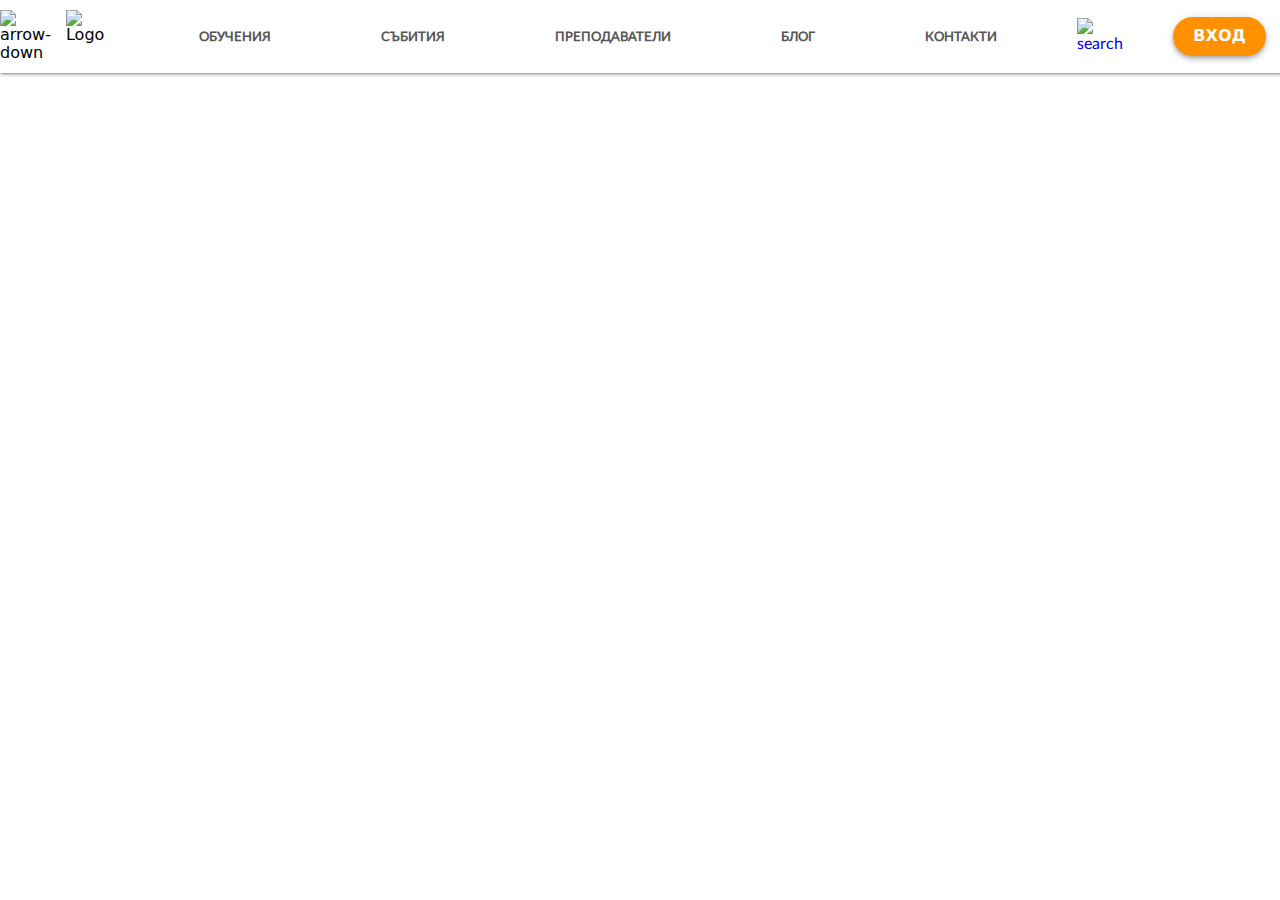
==== pages/index.html @ ed2d1065 "Header finished" ====
<!DOCTYPE html>
<html lang="en">
	<head>
		<meta charset="UTF-8" />
		<meta name="viewport" content="width=device-width, initial-scale=1.0" />
		<link rel="stylesheet" href="../styles/styles.css" />
		<title>Първи стъпки в програмирането - част 2</title>
	</head>
	<body>
		<div class="o-page-wrapper--grid">
			<header class="c-header o-horizontal-list o-horizontal-list--centered">
				<div class="o-horizontal-list">
					<img src="../assets/images/logo-arrow.svg" alt="arrow-down" />
					<img class="c-header__logo" src="../assets/images/logo-vertical.svg" alt="Logo" />
				</div>
				<nav>
					<ul class="o-horizontal-list o-horizontal-list--centered">
						<li class="c-header__list-item"><a class="c-header__page-link" href="#">обучения</a></li>
						<li class="c-header__list-item"><a class="c-header__page-link" href="#">Събития</a></li>
						<li class="c-header__list-item"><a class="c-header__page-link" href="#">Преподаватели</a></li>
						<li class="c-header__list-item"><a class="c-header__page-link" href="#">Блог</a></li>
						<li class="c-header__list-item"><a class="c-header__page-link" href="#">Контакти</a></li>
						<li class="c-header__list-item--button">
							<a href="#"><img src="../assets/images/search.svg" alt="search" /></a>
						</li>
						<li class="c-header__list-item--button"><button class="c-button c-button--primary">вход</button></li>
					</ul>
				</nav>
			</header>
		</div>
	</body>
</html>
---- styles/styles.css ----
@import url("https://fonts.googleapis.com/css2?family=Montserrat:wght@400;700;900&display=swap");
/* Webfont: Lato-Regular */
@font-face {
  font-family: 'Lato';
  src: url("../assets/fonts/Lato-Regular.woff2") format("woff2");
  font-style: normal;
  font-weight: normal;
  text-rendering: optimizeLegibility;
}

h1,
h2,
h3,
h4,
h5,
h6 {
  font-family: Montserrat;
}

a,
p,
span,
button {
  font-family: 'Lato';
}

a,
p {
  font-size: 16px;
  line-height: 125%;
}

button {
  font-size: 14px;
  font-weight: bold;
}

/*! modern-normalize v0.7.0 | MIT License | https://github.com/sindresorhus/modern-normalize */
/*
Document
========
*/
/**
Use a better box model (opinionated).
*/
*,
*::before,
*::after {
  -webkit-box-sizing: border-box;
          box-sizing: border-box;
}

/**
Use a more readable tab size (opinionated).
*/
:root {
  -moz-tab-size: 4;
  -o-tab-size: 4;
     tab-size: 4;
}

/**
1. Correct the line height in all browsers.
2. Prevent adjustments of font size after orientation changes in iOS.
*/
html {
  line-height: 1.15;
  /* 1 */
  -webkit-text-size-adjust: 100%;
  /* 2 */
}

/*
Sections
========
*/
/**
Remove the margin in all browsers.
*/
body {
  margin: 0;
}

/**
Improve consistency of default fonts in all browsers. (https://github.com/sindresorhus/modern-normalize/issues/3)
*/
body {
  font-family: system-ui, -apple-system, "Segoe UI", Roboto, Helvetica, Arial, sans-serif, "Apple Color Emoji", "Segoe UI Emoji";
}

/*
Grouping content
================
*/
/**
Add the correct height in Firefox.
*/
hr {
  height: 0;
}

/*
Text-level semantics
====================
*/
/**
Add the correct text decoration in Chrome, Edge, and Safari.
*/
abbr[title] {
  -webkit-text-decoration: underline dotted;
          text-decoration: underline dotted;
}

/**
Add the correct font weight in Edge and Safari.
*/
b,
strong {
  font-weight: bolder;
}

/**
1. Improve consistency of default fonts in all browsers. (https://github.com/sindresorhus/modern-normalize/issues/3)
2. Correct the odd 'em' font sizing in all browsers.
*/
code,
kbd,
samp,
pre {
  font-family: ui-monospace, SFMono-Regular, Consolas, 'Liberation Mono', Menlo, monospace;
  /* 1 */
  font-size: 1em;
  /* 2 */
}

/**
Add the correct font size in all browsers.
*/
small {
  font-size: 80%;
}

/**
Prevent 'sub' and 'sup' elements from affecting the line height in all browsers.
*/
sub,
sup {
  font-size: 75%;
  line-height: 0;
  position: relative;
  vertical-align: baseline;
}

sub {
  bottom: -0.25em;
}

sup {
  top: -0.5em;
}

/*
Forms
=====
*/
/**
1. Change the font styles in all browsers.
2. Remove the margin in Firefox and Safari.
*/
button,
input,
optgroup,
select,
textarea {
  font-family: inherit;
  /* 1 */
  font-size: 100%;
  /* 1 */
  line-height: 1.15;
  /* 1 */
  margin: 0;
  /* 2 */
}

/**
Remove the inheritance of text transform in Edge and Firefox.
1. Remove the inheritance of text transform in Firefox.
*/
button,
select {
  /* 1 */
  text-transform: none;
}

/**
Correct the inability to style clickable types in iOS and Safari.
*/
button,
[type='button'],
[type='reset'],
[type='submit'] {
  -webkit-appearance: button;
}

/**
Remove the inner border and padding in Firefox.
*/
button::-moz-focus-inner,
[type='button']::-moz-focus-inner,
[type='reset']::-moz-focus-inner,
[type='submit']::-moz-focus-inner {
  border-style: none;
  padding: 0;
}

/**
Restore the focus styles unset by the previous rule.
*/
button:-moz-focusring,
[type='button']:-moz-focusring,
[type='reset']:-moz-focusring,
[type='submit']:-moz-focusring {
  outline: 1px dotted ButtonText;
}

/**
Remove the padding so developers are not caught out when they zero out 'fieldset' elements in all browsers.
*/
legend {
  padding: 0;
}

/**
Add the correct vertical alignment in Chrome and Firefox.
*/
progress {
  vertical-align: baseline;
}

/**
Correct the cursor style of increment and decrement buttons in Safari.
*/
[type='number']::-webkit-inner-spin-button,
[type='number']::-webkit-outer-spin-button {
  height: auto;
}

/**
1. Correct the odd appearance in Chrome and Safari.
2. Correct the outline style in Safari.
*/
[type='search'] {
  -webkit-appearance: textfield;
  /* 1 */
  outline-offset: -2px;
  /* 2 */
}

/**
Remove the inner padding in Chrome and Safari on macOS.
*/
[type='search']::-webkit-search-decoration {
  -webkit-appearance: none;
}

/**
1. Correct the inability to style clickable types in iOS and Safari.
2. Change font properties to 'inherit' in Safari.
*/
::-webkit-file-upload-button {
  -webkit-appearance: button;
  /* 1 */
  font: inherit;
  /* 2 */
}

/*
Interactive
===========
*/
/*
Add the correct display in Chrome and Safari.
*/
summary {
  display: list-item;
}

a {
  text-decoration: none;
}

li {
  list-style-type: none;
}

*,
*::before,
*::after {
  margin: 0px;
}

button {
  cursor: pointer;
}

.o-page-wrapper--grid {
  display: -ms-grid;
  display: grid;
}

.o-page-wrapper--standard {
  margin: 0 75px;
}

.o-horizontal-list {
  display: -webkit-box;
  display: -ms-flexbox;
  display: flex;
  -webkit-box-orient: horizontal;
  -webkit-box-direction: normal;
      -ms-flex-flow: row;
          flex-flow: row;
}

.o-horizontal-list--centered {
  -webkit-box-align: center;
      -ms-flex-align: center;
          align-items: center;
}

.c-header {
  padding: 10px 0;
  -ms-flex-pack: distribute;
      justify-content: space-around;
  -webkit-box-align: center;
      -ms-flex-align: center;
          align-items: center;
  -webkit-box-shadow: 0 2px 2px 0 rgba(0, 0, 0, 0.14), 0 3px 1px -2px rgba(0, 0, 0, 0.12), 0 1px 5px 0 rgba(0, 0, 0, 0.2);
          box-shadow: 0 2px 2px 0 rgba(0, 0, 0, 0.14), 0 3px 1px -2px rgba(0, 0, 0, 0.12), 0 1px 5px 0 rgba(0, 0, 0, 0.2);
}

.c-header__list-item {
  padding: 10px 30px;
  margin: 0 25px;
}

.c-header__list-item--button {
  margin: 0 25px;
}

.c-header__page-link {
  text-transform: uppercase;
  color: #565656;
  font-weight: bold;
  font-size: 13px;
  line-height: 16px;
}

.c-header__logo {
  margin-left: 15px;
}

.c-button {
  padding: 10px 20px;
  border-radius: 100px;
  text-transform: uppercase;
}

.c-button--primary {
  border: none;
  background-color: #FF9100;
  -webkit-box-shadow: 0 4px 5px 0 rgba(0, 0, 0, 0.14), 0 1px 10px 0 rgba(0, 0, 0, 0.12), 0 2px 4px -1px rgba(0, 0, 0, 0.2);
          box-shadow: 0 4px 5px 0 rgba(0, 0, 0, 0.14), 0 1px 10px 0 rgba(0, 0, 0, 0.12), 0 2px 4px -1px rgba(0, 0, 0, 0.2);
  color: #FFFFFF;
}
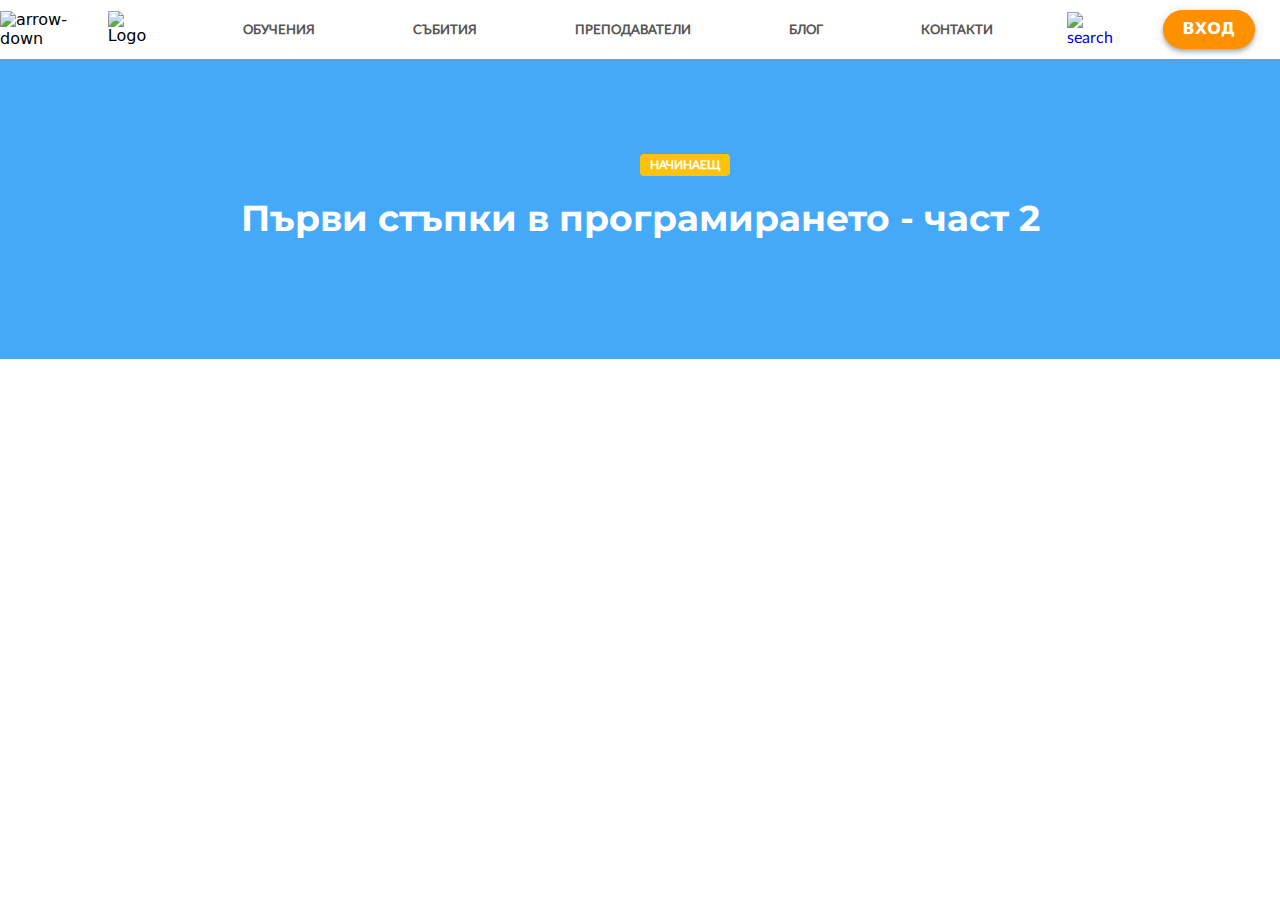
==== commit 1ef35c8f: "Header part completed!" ====
--- a/pages/index.html
+++ b/pages/index.html
@@ -27,6 +27,14 @@
 					</ul>
 				</nav>
 			</header>
+			<aside class="c-header-banner c-header-banner--blue o-vertical-list o-vertical-list--centered">
+				<div class="o-position-wrapper">
+					<span class="c-header-banner--blue__course-level u-paragraph--tiny u-text-uppercase">Начинаещ</span>
+					<h1>Първи стъпки в програмирането - част 2</h1>
+				</div>
+			</aside>
+			<main></main>
+			<footer></footer>
 		</div>
 	</body>
 </html>
--- a/styles/styles.css
+++ b/styles/styles.css
@@ -15,6 +15,10 @@
 h5,
 h6 {
   font-family: Montserrat;
+}
+
+h1 {
+  font-size: 36px;
 }
 
 a,
@@ -333,6 +337,29 @@
           align-items: center;
 }
 
+.o-vertical-list {
+  display: -webkit-box;
+  display: -ms-flexbox;
+  display: flex;
+  -webkit-box-orient: vertical;
+  -webkit-box-direction: normal;
+      -ms-flex-flow: column wrap;
+          flex-flow: column wrap;
+}
+
+.o-vertical-list--centered {
+  -webkit-box-pack: center;
+      -ms-flex-pack: center;
+          justify-content: center;
+  -webkit-box-align: center;
+      -ms-flex-align: center;
+          align-items: center;
+}
+
+.o-position-wrapper {
+  position: relative;
+}
+
 .c-header {
   padding: 10px 0;
   -ms-flex-pack: distribute;
@@ -342,10 +369,11 @@
           align-items: center;
   -webkit-box-shadow: 0 2px 2px 0 rgba(0, 0, 0, 0.14), 0 3px 1px -2px rgba(0, 0, 0, 0.12), 0 1px 5px 0 rgba(0, 0, 0, 0.2);
           box-shadow: 0 2px 2px 0 rgba(0, 0, 0, 0.14), 0 3px 1px -2px rgba(0, 0, 0, 0.12), 0 1px 5px 0 rgba(0, 0, 0, 0.2);
+  background-color: #FFFFFF;
 }
 
 .c-header__list-item {
-  padding: 10px 30px;
+  padding: 10px 24px;
   margin: 0 25px;
 }
 
@@ -378,3 +406,58 @@
           box-shadow: 0 4px 5px 0 rgba(0, 0, 0, 0.14), 0 1px 10px 0 rgba(0, 0, 0, 0.12), 0 2px 4px -1px rgba(0, 0, 0, 0.2);
   color: #FFFFFF;
 }
+
+.c-header-banner {
+  width: 100%;
+  margin: 0 auto;
+  color: #FFFFFF;
+  padding: 64px 0;
+}
+
+.c-header-banner--blue {
+  min-height: 300px;
+  background-color: #44A9F8;
+}
+
+.c-header-banner--blue__course-level {
+  position: relative;
+  top: -24px;
+  left: 50%;
+  padding: 5px 10px;
+  border-radius: 4px;
+  background-color: #FFC20A;
+  font-weight: bold;
+}
+
+.c-header-banner--orange {
+  padding: 64px 0;
+  background-color: #FFB402;
+}
+
+.c-header-banner--orange__info {
+  width: 50%;
+  padding-top: 24px;
+  text-align: center;
+}
+
+.c-header-banner--map {
+  max-height: 400px;
+}
+
+.c-header-banner--map__image {
+  top: -75px;
+}
+
+.u-paragraph--small {
+  font-size: 14px !important;
+  line-height: 16px !important;
+}
+
+.u-paragraph--tiny {
+  font-size: 12px !important;
+  line-height: 14px !important;
+}
+
+.u-text-uppercase {
+  text-transform: uppercase !important;
+}
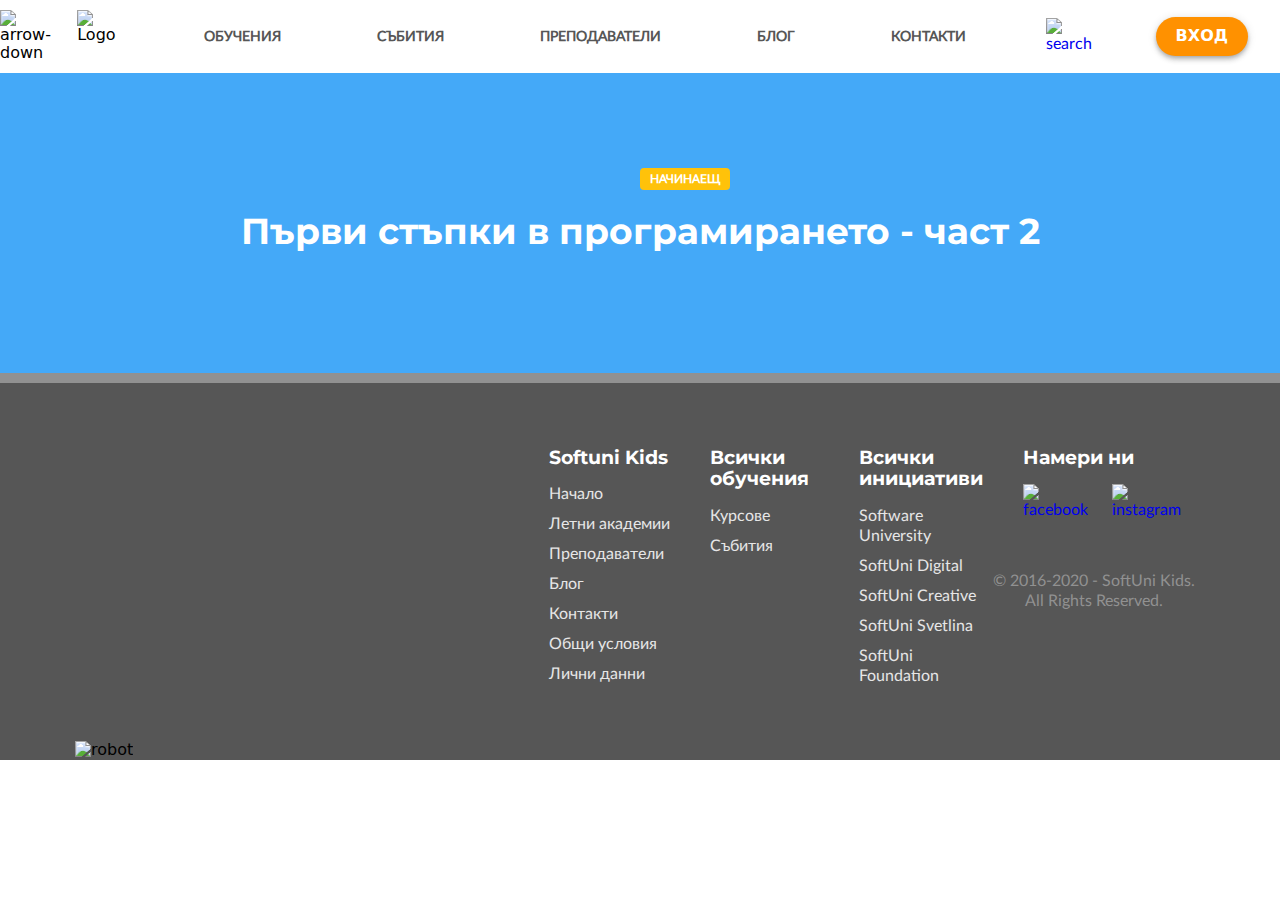
==== commit 053bbe96: "Footer completed" ====
--- a/pages/index.html
+++ b/pages/index.html
@@ -7,34 +7,72 @@
 		<title>Първи стъпки в програмирането - част 2</title>
 	</head>
 	<body>
-		<div class="o-page-wrapper--grid">
-			<header class="c-header o-horizontal-list o-horizontal-list--centered">
-				<div class="o-horizontal-list">
-					<img src="../assets/images/logo-arrow.svg" alt="arrow-down" />
-					<img class="c-header__logo" src="../assets/images/logo-vertical.svg" alt="Logo" />
-				</div>
-				<nav>
-					<ul class="o-horizontal-list o-horizontal-list--centered">
-						<li class="c-header__list-item"><a class="c-header__page-link" href="#">обучения</a></li>
-						<li class="c-header__list-item"><a class="c-header__page-link" href="#">Събития</a></li>
-						<li class="c-header__list-item"><a class="c-header__page-link" href="#">Преподаватели</a></li>
-						<li class="c-header__list-item"><a class="c-header__page-link" href="#">Блог</a></li>
-						<li class="c-header__list-item"><a class="c-header__page-link" href="#">Контакти</a></li>
-						<li class="c-header__list-item--button">
-							<a href="#"><img src="../assets/images/search.svg" alt="search" /></a>
+		<header class="c-header o-horizontal-list o-horizontal-list--centered">
+			<div class="o-horizontal-list">
+				<img src="../assets/images/logo-arrow.svg" alt="arrow-down" />
+				<img class="c-header__logo" src="../assets/images/logo-vertical.svg" alt="Logo" />
+			</div>
+			<nav>
+				<ul class="o-horizontal-list o-horizontal-list--centered">
+					<li class="c-header__list-item"><a class="c-header__page-link" href="./index.html">обучения</a></li>
+					<li class="c-header__list-item"><a class="c-header__page-link" href="#">Събития</a></li>
+					<li class="c-header__list-item"><a class="c-header__page-link" href="./trainers.html">Преподаватели</a></li>
+					<li class="c-header__list-item"><a class="c-header__page-link" href="#">Блог</a></li>
+					<li class="c-header__list-item"><a class="c-header__page-link" href="./contacts.html">Контакти</a></li>
+					<li class="c-header__list-item--button">
+						<a href="#"><img src="../assets/images/search.svg" alt="search" /></a>
+					</li>
+					<li class="c-header__list-item--button"><button class="c-button c-button--primary">вход</button></li>
+				</ul>
+			</nav>
+		</header>
+		<aside class="c-header-banner c-header-banner--blue o-vertical-list o-vertical-list--centered">
+			<div class="o-position-wrapper">
+				<span class="c-header-banner--blue__course-level u-paragraph--tiny u-text-uppercase">Начинаещ</span>
+				<h1>Първи стъпки в програмирането - част 2</h1>
+			</div>
+		</aside>
+		<main></main>
+		<footer class="c-banner c-banner--footer o-position-wrapper">
+			<div class="c-banner__section-separator c-banner__section-separator--grey"></div>
+			<div class="c-banner__content c-banner__content--footer">
+				<img class="c-banner--footer__mascot" src="../assets/images/robot.svg" alt="robot" />
+				<ul class="o-vertical-list c-banner--footer__list-1">
+					<h3 class="c-banner--footer__list-heading">Softuni Kids</h3>
+					<li class="c-banner--footer__list-item" ><a class="c-banner--footer__list-item-content" href="#">Начало</a></li>
+					<li class="c-banner--footer__list-item" ><a class="c-banner--footer__list-item-content" href="#">Летни академии</a></li>
+					<li class="c-banner--footer__list-item" ><a class="c-banner--footer__list-item-content" href="./trainers.html">Преподаватели</a></li>
+					<li class="c-banner--footer__list-item" ><a class="c-banner--footer__list-item-content" href="#">Блог</a></li>
+					<li class="c-banner--footer__list-item" ><a class="c-banner--footer__list-item-content" href="./contacts.html">Контакти</a></li>
+					<li class="c-banner--footer__list-item" ><a class="c-banner--footer__list-item-content" href="#">Общи условия</a></li>
+					<li class="c-banner--footer__list-item" ><a class="c-banner--footer__list-item-content" href="#">Лични данни</a></li>
+				</ul>
+				<ul class="o-vertical-list c-banner--footer__list c-banner--footer__list-2">
+					<h3 class="c-banner--footer__list-heading">Всички обучения</h3>
+					<li class="c-banner--footer__list-item"><a class="c-banner--footer__list-item-content" href="./index.html">Курсове</a></li>
+					<li class="c-banner--footer__list-item"><a class="c-banner--footer__list-item-content" href="#">Събития</a></li>
+				</ul>
+				<ul class="o-vertical-list c-banner--footer__list c-banner--footer__list-3">
+					<h3 class="c-banner--footer__list-heading">Всички инициативи</h3>
+					<li class="c-banner--footer__list-item"><a class="c-banner--footer__list-item-content" href="#">Software University</a></liclassc-banner--footer__list-item>
+					<li class="c-banner--footer__list-item"><a class="c-banner--footer__list-item-content" href="#">SoftUni Digital</a></li>
+					<li class="c-banner--footer__list-item"><a class="c-banner--footer__list-item-content" href="#">SoftUni Creative</a></li>
+					<li class="c-banner--footer__list-item"><a class="c-banner--footer__list-item-content" href="#">SoftUni Svetlina</a></li>
+					<li class="c-banner--footer__list-item"><a class="c-banner--footer__list-item-content" href="#">SoftUni Foundation</a></li>
+				</ul>
+				<ul class="o-vertical-list c-banner--footer__list c-banner--footer__list-4">
+					<h3 class="c-banner--footer__list-heading">Намери ни</h3>
+					<div class="o-horizontal-list">
+						<li>
+							<a href="#"><img class="c-banner--footer__contact-icon c-banner--footer__contact-icon--facebook" src="../assets/images/facebook-icon.svg" alt="facebook"/></a>
 						</li>
-						<li class="c-header__list-item--button"><button class="c-button c-button--primary">вход</button></li>
-					</ul>
-				</nav>
-			</header>
-			<aside class="c-header-banner c-header-banner--blue o-vertical-list o-vertical-list--centered">
-				<div class="o-position-wrapper">
-					<span class="c-header-banner--blue__course-level u-paragraph--tiny u-text-uppercase">Начинаещ</span>
-					<h1>Първи стъпки в програмирането - част 2</h1>
-				</div>
-			</aside>
-			<main></main>
-			<footer></footer>
-		</div>
+						<li>
+							<a href="#"><img class="c-banner--footer__contact-icon c-banner--footer__contact-icon--IG" src="../assets/images/IG-icon.svg" alt="instagram" /></a>
+						</li>
+					</div>
+				</ul>
+				<p class="c-banner--footer__copyright">© 2016-2020 - SoftUni Kids. All Rights Reserved.</p>
+			</div>
+		</footer>
 	</body>
 </html>
--- a/styles/styles.css
+++ b/styles/styles.css
@@ -52,6 +52,7 @@
 *::after {
   -webkit-box-sizing: border-box;
           box-sizing: border-box;
+  margin: 0px;
 }
 
 /**
@@ -302,22 +303,11 @@
   list-style-type: none;
 }
 
-*,
-*::before,
-*::after {
-  margin: 0px;
-}
-
 button {
   cursor: pointer;
 }
 
-.o-page-wrapper--grid {
-  display: -ms-grid;
-  display: grid;
-}
-
-.o-page-wrapper--standard {
+o-page-wrapper {
   margin: 0 75px;
 }
 
@@ -374,19 +364,25 @@
 
 .c-header__list-item {
   padding: 10px 24px;
-  margin: 0 25px;
+  margin: 0 24px;
 }
 
 .c-header__list-item--button {
-  margin: 0 25px;
+  margin: 0 32px;
 }
 
 .c-header__page-link {
+  font-size: 14px;
+  line-height: 16px;
+  font-weight: bold;
   text-transform: uppercase;
   color: #565656;
-  font-weight: bold;
-  font-size: 13px;
-  line-height: 16px;
+  -webkit-transition: color 0.3s ease-out;
+  transition: color 0.3s ease-out;
+}
+
+.c-header__page-link:hover {
+  color: #FF9100;
 }
 
 .c-header__logo {
@@ -430,7 +426,6 @@
 }
 
 .c-header-banner--orange {
-  padding: 64px 0;
   background-color: #FFB402;
 }
 
@@ -448,6 +443,122 @@
   top: -75px;
 }
 
+.c-banner__content {
+  display: -ms-grid;
+  display: grid;
+}
+
+.c-banner__content--footer {
+  margin: 0 75px;
+  -ms-grid-columns: 2fr 2fr 1fr 1fr 0.75fr;
+      grid-template-columns: 2fr 2fr 1fr 1fr 0.75fr;
+  -ms-grid-rows: 1fr 1fr;
+      grid-template-rows: 1fr 1fr;
+  padding: 64px 0;
+  justify-items: end;
+}
+
+.c-banner--footer {
+  background-color: #565656;
+}
+
+.c-banner--footer__mascot {
+  position: absolute;
+  left: 75px;
+  bottom: 0;
+}
+
+.c-banner--footer__list {
+  -ms-grid-column-align: start;
+      justify-self: start;
+}
+
+.c-banner--footer__list-heading {
+  margin-bottom: 16px;
+  width: 100%;
+  color: #FFFFFF;
+}
+
+.c-banner--footer__list-item {
+  margin-bottom: 10px;
+}
+
+.c-banner--footer__list-item-content {
+  color: #E6E6E6;
+  text-align: start;
+  -webkit-transition: color 0.3s ease-out;
+  transition: color 0.3s ease-out;
+}
+
+.c-banner--footer__list-item-content:hover {
+  color: #41BEAD;
+}
+
+.c-banner--footer__copyright {
+  color: #919191;
+  -ms-grid-row: 2;
+  grid-row: 2;
+  -ms-grid-column: 5;
+  grid-column: 5;
+  text-align: center;
+}
+
+.c-banner--footer__contact-icon {
+  padding-right: 24px;
+}
+
+.c-banner--footer__contact-icon--IG {
+  -webkit-transition: content 0.3s ease-out;
+  transition: content 0.3s ease-out;
+}
+
+.c-banner--footer__contact-icon--IG:hover {
+  content: url(../assets/images/IG-icon-blue.svg);
+}
+
+.c-banner--footer__contact-icon--facebook {
+  -webkit-transition: content 0.3s ease-out;
+  transition: content 0.3s ease-out;
+}
+
+.c-banner--footer__contact-icon--facebook:hover {
+  content: url(../assets/images/facebook-icon-blue.svg);
+}
+
+.c-banner--footer__list-1 {
+  -ms-grid-column: 2;
+  -ms-grid-column-span: 1;
+  grid-column: 2/3;
+  grid-row: span 2;
+}
+
+.c-banner--footer__list-2 {
+  -ms-grid-column: 3;
+  -ms-grid-column-span: 1;
+  grid-column: 3/4;
+  grid-row: span 2;
+}
+
+.c-banner--footer__list-3 {
+  -ms-grid-column: 4;
+  -ms-grid-column-span: 1;
+  grid-column: 4/5;
+  grid-row: span 2;
+}
+
+.c-banner__section-separator {
+  width: 100%;
+  height: 10px;
+}
+
+.c-banner__section-separator--grey {
+  background-color: #919191;
+}
+
+.c-banner__section-separator--blue {
+  background-color: #92CDFB;
+}
+
 .u-paragraph--small {
   font-size: 14px !important;
   line-height: 16px !important;
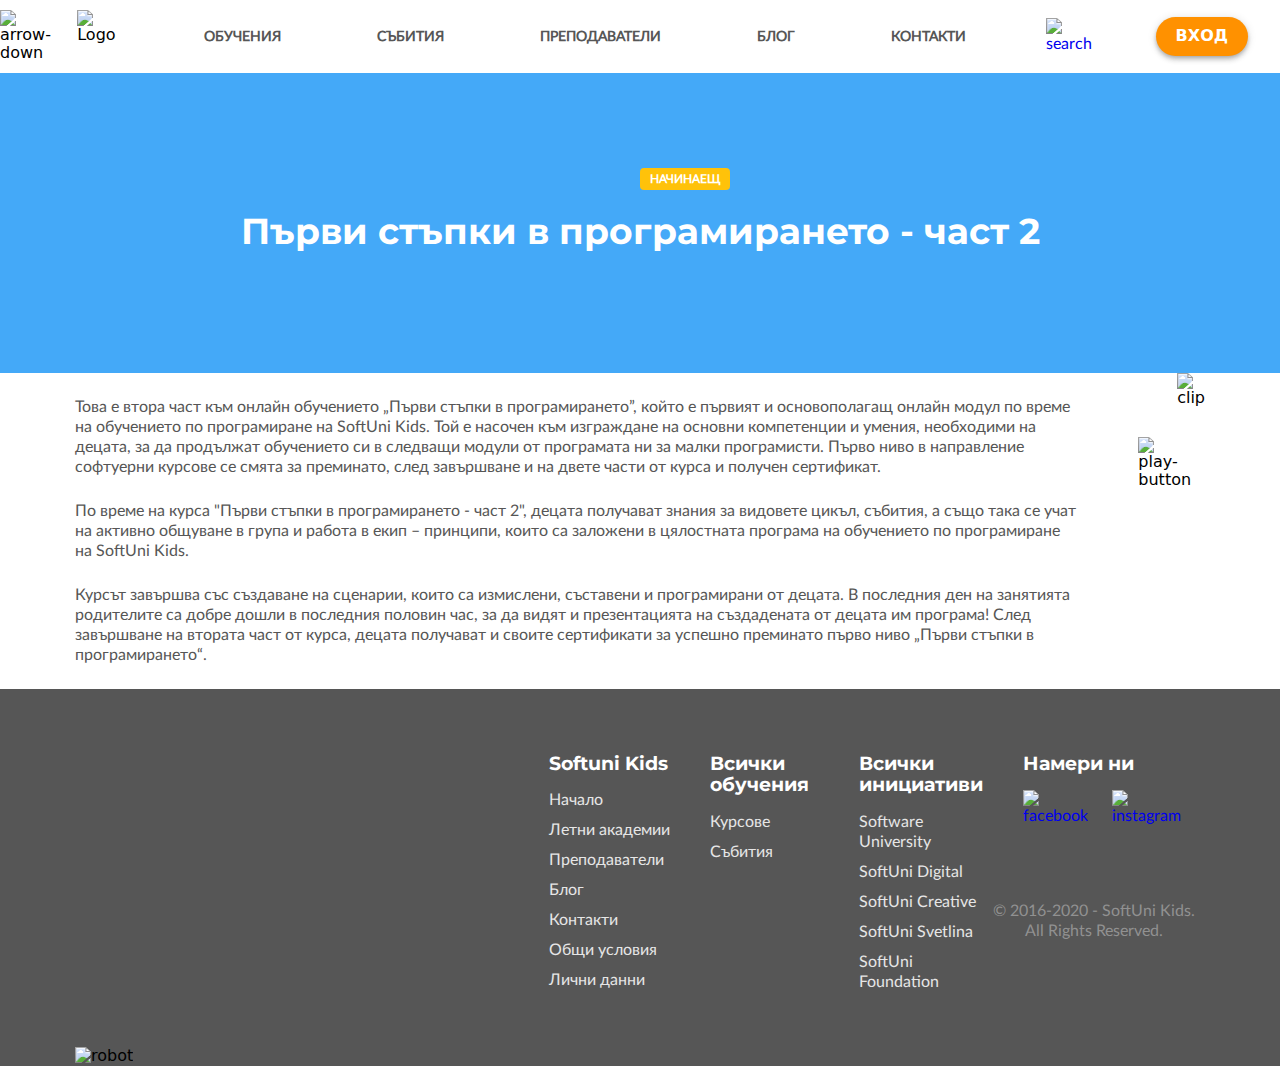
==== commit 5bea3e97: "Update" ====
--- a/pages/index.html
+++ b/pages/index.html
@@ -7,7 +7,7 @@
 		<title>Първи стъпки в програмирането - част 2</title>
 	</head>
 	<body>
-		<header class="c-header o-horizontal-list o-horizontal-list--centered">
+		<header class="c-header o-horizontal-list o-horizontal-list--centered .o-position-fixed">
 			<div class="o-horizontal-list">
 				<img src="../assets/images/logo-arrow.svg" alt="arrow-down" />
 				<img class="c-header__logo" src="../assets/images/logo-vertical.svg" alt="Logo" />
@@ -20,7 +20,7 @@
 					<li class="c-header__list-item"><a class="c-header__page-link" href="#">Блог</a></li>
 					<li class="c-header__list-item"><a class="c-header__page-link" href="./contacts.html">Контакти</a></li>
 					<li class="c-header__list-item--button">
-						<a href="#"><img src="../assets/images/search.svg" alt="search" /></a>
+						<a href="#"><img src="../assets/images/search-icon.svg" alt="search" /></a>
 					</li>
 					<li class="c-header__list-item--button"><button class="c-button c-button--primary">вход</button></li>
 				</ul>
@@ -32,42 +32,101 @@
 				<h1>Първи стъпки в програмирането - част 2</h1>
 			</div>
 		</aside>
-		<main></main>
+		<main class="c-main c-main--courses">
+			<section class="section-clip">
+				<section class="section-paragraph">
+					<p class="c-main__paragraph">
+						Това е втора част към онлайн обучението „Първи стъпки в програмирането”, който е първият и основополагащ онлайн модул
+						по време на обучението по програмиране на SoftUni Kids. Той е насочен към изграждане на основни компетенции и умения,
+						необходими на децата, за да продължат обучението си в следващи модули от програмата ни за малки програмисти. Първо
+						ниво в направление софтуерни курсове се смята за преминато, след завършване и на двете части от курса и получен
+						сертификат.
+					</p>
+					<p class="c-main__paragraph">
+						По време на курса "Първи стъпки в програмирането - част 2", децата получават знания за видовете цикъл, събития, а също
+						така се учат на активно общуване в група и работа в екип – принципи, които са заложени в цялостната програма на
+						обучението по програмиране на SoftUni Kids.
+					</p>
+					<p class="c-main__paragraph">
+						Курсът завършва със създаване на сценарии, които са измислени, съставени и програмирани от децата. В последния ден на
+						занятията родителите са добре дошли в последния половин час, за да видят и презентацията на създадената от децата им
+						програма! След завършване на втората част от курса, децата получават и своите сертификати за успешно преминато първо
+						ниво „Първи стъпки в програмирането“.
+					</p>
+				</section>
+				<div class="o-position-wrapper c-block-clip-wrapper">
+					<img src="../assets/images/clip-img.png" alt="clip" />
+					<img class="c-block-play-button" src="../assets/images/play-button-icon.svg" alt="play-button" />
+				</div>
+			</section>
+			<section>
+				<article></article>
+				<div class=""></div>
+				<article></article>
+			</section>
+			<section></section>
+			<section></section>
+			<section></section>
+		</main>
 		<footer class="c-banner c-banner--footer o-position-wrapper">
 			<div class="c-banner__section-separator c-banner__section-separator--grey"></div>
 			<div class="c-banner__content c-banner__content--footer">
 				<img class="c-banner--footer__mascot" src="../assets/images/robot.svg" alt="robot" />
 				<ul class="o-vertical-list c-banner--footer__list-1">
 					<h3 class="c-banner--footer__list-heading">Softuni Kids</h3>
-					<li class="c-banner--footer__list-item" ><a class="c-banner--footer__list-item-content" href="#">Начало</a></li>
-					<li class="c-banner--footer__list-item" ><a class="c-banner--footer__list-item-content" href="#">Летни академии</a></li>
-					<li class="c-banner--footer__list-item" ><a class="c-banner--footer__list-item-content" href="./trainers.html">Преподаватели</a></li>
-					<li class="c-banner--footer__list-item" ><a class="c-banner--footer__list-item-content" href="#">Блог</a></li>
-					<li class="c-banner--footer__list-item" ><a class="c-banner--footer__list-item-content" href="./contacts.html">Контакти</a></li>
-					<li class="c-banner--footer__list-item" ><a class="c-banner--footer__list-item-content" href="#">Общи условия</a></li>
-					<li class="c-banner--footer__list-item" ><a class="c-banner--footer__list-item-content" href="#">Лични данни</a></li>
+					<li class="c-banner--footer__list-item"><a class="c-banner--footer__list-item-content" href="#">Начало</a></li>
+					<li class="c-banner--footer__list-item"><a class="c-banner--footer__list-item-content" href="#">Летни академии</a></li>
+					<li class="c-banner--footer__list-item">
+						<a class="c-banner--footer__list-item-content" href="./trainers.html">Преподаватели</a>
+					</li>
+					<li class="c-banner--footer__list-item"><a class="c-banner--footer__list-item-content" href="#">Блог</a></li>
+					<li class="c-banner--footer__list-item">
+						<a class="c-banner--footer__list-item-content" href="./contacts.html">Контакти</a>
+					</li>
+					<li class="c-banner--footer__list-item"><a class="c-banner--footer__list-item-content" href="#">Общи условия</a></li>
+					<li class="c-banner--footer__list-item"><a class="c-banner--footer__list-item-content" href="#">Лични данни</a></li>
 				</ul>
 				<ul class="o-vertical-list c-banner--footer__list c-banner--footer__list-2">
 					<h3 class="c-banner--footer__list-heading">Всички обучения</h3>
-					<li class="c-banner--footer__list-item"><a class="c-banner--footer__list-item-content" href="./index.html">Курсове</a></li>
+					<li class="c-banner--footer__list-item">
+						<a class="c-banner--footer__list-item-content" href="./index.html">Курсове</a>
+					</li>
 					<li class="c-banner--footer__list-item"><a class="c-banner--footer__list-item-content" href="#">Събития</a></li>
 				</ul>
 				<ul class="o-vertical-list c-banner--footer__list c-banner--footer__list-3">
 					<h3 class="c-banner--footer__list-heading">Всички инициативи</h3>
-					<li class="c-banner--footer__list-item"><a class="c-banner--footer__list-item-content" href="#">Software University</a></liclassc-banner--footer__list-item>
+					<li class="c-banner--footer__list-item">
+						<a class="c-banner--footer__list-item-content" href="#">Software University</a>
+					</li>
 					<li class="c-banner--footer__list-item"><a class="c-banner--footer__list-item-content" href="#">SoftUni Digital</a></li>
-					<li class="c-banner--footer__list-item"><a class="c-banner--footer__list-item-content" href="#">SoftUni Creative</a></li>
-					<li class="c-banner--footer__list-item"><a class="c-banner--footer__list-item-content" href="#">SoftUni Svetlina</a></li>
-					<li class="c-banner--footer__list-item"><a class="c-banner--footer__list-item-content" href="#">SoftUni Foundation</a></li>
+					<li class="c-banner--footer__list-item">
+						<a class="c-banner--footer__list-item-content" href="#">SoftUni Creative</a>
+					</li>
+					<li class="c-banner--footer__list-item">
+						<a class="c-banner--footer__list-item-content" href="#">SoftUni Svetlina</a>
+					</li>
+					<li class="c-banner--footer__list-item">
+						<a class="c-banner--footer__list-item-content" href="#">SoftUni Foundation</a>
+					</li>
 				</ul>
 				<ul class="o-vertical-list c-banner--footer__list c-banner--footer__list-4">
 					<h3 class="c-banner--footer__list-heading">Намери ни</h3>
 					<div class="o-horizontal-list">
 						<li>
-							<a href="#"><img class="c-banner--footer__contact-icon c-banner--footer__contact-icon--facebook" src="../assets/images/facebook-icon.svg" alt="facebook"/></a>
+							<a href="#"
+								><img
+									class="c-banner--footer__contact-icon c-banner--footer__contact-icon--facebook"
+									src="../assets/images/facebook-icon.svg"
+									alt="facebook"
+							/></a>
 						</li>
 						<li>
-							<a href="#"><img class="c-banner--footer__contact-icon c-banner--footer__contact-icon--IG" src="../assets/images/IG-icon.svg" alt="instagram" /></a>
+							<a href="#"
+								><img
+									class="c-banner--footer__contact-icon c-banner--footer__contact-icon--IG"
+									src="../assets/images/IG-icon.svg"
+									alt="instagram"
+							/></a>
 						</li>
 					</div>
 				</ul>
--- a/styles/styles.css
+++ b/styles/styles.css
@@ -18,6 +18,11 @@
 }
 
 h1 {
+  font-size: 36px;
+}
+
+.h1-alike {
+  font-family: Montserrat;
   font-size: 36px;
 }
 
@@ -307,8 +312,8 @@
   cursor: pointer;
 }
 
-o-page-wrapper {
-  margin: 0 75px;
+p {
+  margin: 24px 0;
 }
 
 .o-horizontal-list {
@@ -317,8 +322,8 @@
   display: flex;
   -webkit-box-orient: horizontal;
   -webkit-box-direction: normal;
-      -ms-flex-flow: row;
-          flex-flow: row;
+      -ms-flex-direction: row;
+          flex-direction: row;
 }
 
 .o-horizontal-list--centered {
@@ -333,8 +338,8 @@
   display: flex;
   -webkit-box-orient: vertical;
   -webkit-box-direction: normal;
-      -ms-flex-flow: column wrap;
-          flex-flow: column wrap;
+      -ms-flex-direction: column;
+          flex-direction: column;
 }
 
 .o-vertical-list--centered {
@@ -348,6 +353,13 @@
 
 .o-position-wrapper {
   position: relative;
+}
+
+.o-position-fixed {
+  position: -webkit-sticky;
+  position: sticky;
+  top: 0px;
+  z-index: 100;
 }
 
 .c-header {
@@ -458,6 +470,13 @@
   justify-items: end;
 }
 
+.c-banner__content--blue {
+  padding: 64px 0;
+  -ms-grid-rows: 1fr 1fr;
+      grid-template-rows: 1fr 1fr;
+  justify-items: center;
+}
+
 .c-banner--footer {
   background-color: #565656;
 }
@@ -546,17 +565,223 @@
   grid-row: span 2;
 }
 
-.c-banner__section-separator {
+.c-banner--blue {
+  background-color: #66B9F8;
+}
+
+.c-banner--blue__text {
+  margin-bottom: 24px;
+  color: #FFFFFF;
+}
+
+.c-banner--blue__interactable {
+  margin: 24px 32px;
+}
+
+.c-input-transparent {
+  padding: 16px;
+  border-radius: 6px;
+  border: 1px solid #FFFFFF;
+  background-color: transparent;
+  color: #FFFFFF;
+  -webkit-box-shadow: none;
+          box-shadow: none;
+}
+
+.c-input-transparent::-webkit-input-placeholder {
+  color: #FFFFFF;
+}
+
+.c-input-transparent:-ms-input-placeholder {
+  color: #FFFFFF;
+}
+
+.c-input-transparent::-ms-input-placeholder {
+  color: #FFFFFF;
+}
+
+.c-input-transparent::placeholder {
+  color: #FFFFFF;
+}
+
+.c-page-separator {
   width: 100%;
   height: 10px;
 }
 
-.c-banner__section-separator--grey {
+.c-page-separator--banner-grey {
   background-color: #919191;
 }
 
-.c-banner__section-separator--blue {
+.c-page-separator--banner-blue {
   background-color: #92CDFB;
+}
+
+.c-page-separator--dots {
+  background: url(../assets/images/dots-horizontal-long-blue.svg);
+}
+
+.c-page-separator--dots--vertical-orange {
+  background: url(../assets/images/dots-vertical-long-orange.svg);
+  height: 100%;
+  width: 10px;
+}
+
+.c-card-avatar {
+  display: -webkit-box;
+  display: -ms-flexbox;
+  display: flex;
+  -webkit-box-orient: horizontal;
+  -webkit-box-direction: normal;
+      -ms-flex-flow: row nowrap;
+          flex-flow: row nowrap;
+  -webkit-box-pack: justify;
+      -ms-flex-pack: justify;
+          justify-content: space-between;
+  margin: 100px 0;
+}
+
+.c-card-avatar__info {
+  margin: 0 32px;
+}
+
+.c-card-info__heading {
+  font-family: Montserrat;
+  font-weight: 600;
+  font-size: 30px;
+  line-height: 36px;
+}
+
+.c-avatar {
+  border: 6px solid #41BEAD;
+  border-radius: 50%;
+}
+
+.c-avatar--blurred {
+  -webkit-transition: -webkit-filter 0.4s ease-in;
+  transition: -webkit-filter 0.4s ease-in;
+  transition: filter 0.4s ease-in;
+  transition: filter 0.4s ease-in, -webkit-filter 0.4s ease-in;
+}
+
+.c-avatar--blurred:hover {
+  -webkit-filter: blur(4px);
+          filter: blur(4px);
+}
+
+.c-avatar--hovered {
+  position: absolute;
+  width: 175px;
+  height: 175px;
+  border: none;
+  opacity: 0;
+  top: 5px;
+  left: 5px;
+  -webkit-transition: all 0.5s ease-in;
+  transition: all 0.5s ease-in;
+}
+
+.c-avatar--hovered:hover {
+  background: url(../assets/images/info-icon.svg) center no-repeat, rgba(255, 145, 0, 0.8);
+  opacity: 1;
+}
+
+.c-avatar--hoverable {
+  position: absolute;
+  width: 175px;
+  height: 175px;
+  border: none;
+  background: url(../assets/images/info-icon.svg) center no-repeat, rgba(255, 145, 0, 0.8);
+  top: 5px;
+  left: 5px;
+}
+
+.c-avatar--hoverable:hover {
+  opacity: 0;
+}
+
+.c-avatar__info-name {
+  display: block;
+  font-family: Montserrat;
+  font-size: 20px;
+  line-height: 24px;
+  font-weight: bold;
+  color: #41BEAD;
+}
+
+.c-avatar__info-labour {
+  display: block;
+  font-size: 14px;
+  line-height: 16px;
+  color: #B2B2B2;
+}
+
+.c-main {
+  display: -ms-grid;
+  display: grid;
+  margin: 0 75px;
+}
+
+.c-main--trainers {
+  -ms-grid-rows: max-content min-content 1fr;
+      grid-template-rows: -webkit-max-content -webkit-min-content 1fr;
+      grid-template-rows: max-content min-content 1fr;
+}
+
+.c-main--courses {
+  -ms-grid-rows: max-content max-content max-content max-content max-content;
+      grid-template-rows: -webkit-max-content -webkit-max-content -webkit-max-content -webkit-max-content -webkit-max-content;
+      grid-template-rows: max-content max-content max-content max-content max-content;
+}
+
+.c-main__avatar-grid {
+  display: -ms-grid;
+  display: grid;
+  -ms-grid-columns: 1fr 1fr 1fr 1fr;
+      grid-template-columns: 1fr 1fr 1fr 1fr;
+  grid-row: 1fr 1fr 1fr 1fr;
+  row-gap: 64px;
+  justify-items: center;
+  margin: 100px auto;
+}
+
+.c-main__card-grid {
+  display: -ms-grid;
+  display: grid;
+  -ms-grid-columns: 2fr 2fr;
+      grid-template-columns: 2fr 2fr;
+}
+
+.c-main__paragraph {
+  margin-bottom: 24px;
+  color: #565656;
+}
+
+.c-block-play-button {
+  position: absolute;
+  right: 50%;
+  top: 64px;
+}
+
+.c-block-certificate {
+  background: #D6D6D6;
+  border-radius: 12px;
+  -webkit-box-shadow: 0px 0px 2px rgba(0, 0, 0, 0.14), 0px 2px 2px rgba(0, 0, 0, 0.12), 0px 1px 3px rgba(0, 0, 0, 0.2);
+          box-shadow: 0px 0px 2px rgba(0, 0, 0, 0.14), 0px 2px 2px rgba(0, 0, 0, 0.12), 0px 1px 3px rgba(0, 0, 0, 0.2);
+}
+
+.section-clip {
+  display: -webkit-box;
+  display: -ms-flexbox;
+  display: flex;
+  -webkit-box-orient: horizontal;
+  -webkit-box-direction: normal;
+      -ms-flex-flow: row;
+          flex-flow: row;
+}
+
+.section-paragraph {
+  margin-right: 100px;
 }
 
 .u-paragraph--small {
@@ -572,3 +797,7 @@
 .u-text-uppercase {
   text-transform: uppercase !important;
 }
+
+.u-text-centered {
+  text-align: center !important;
+}
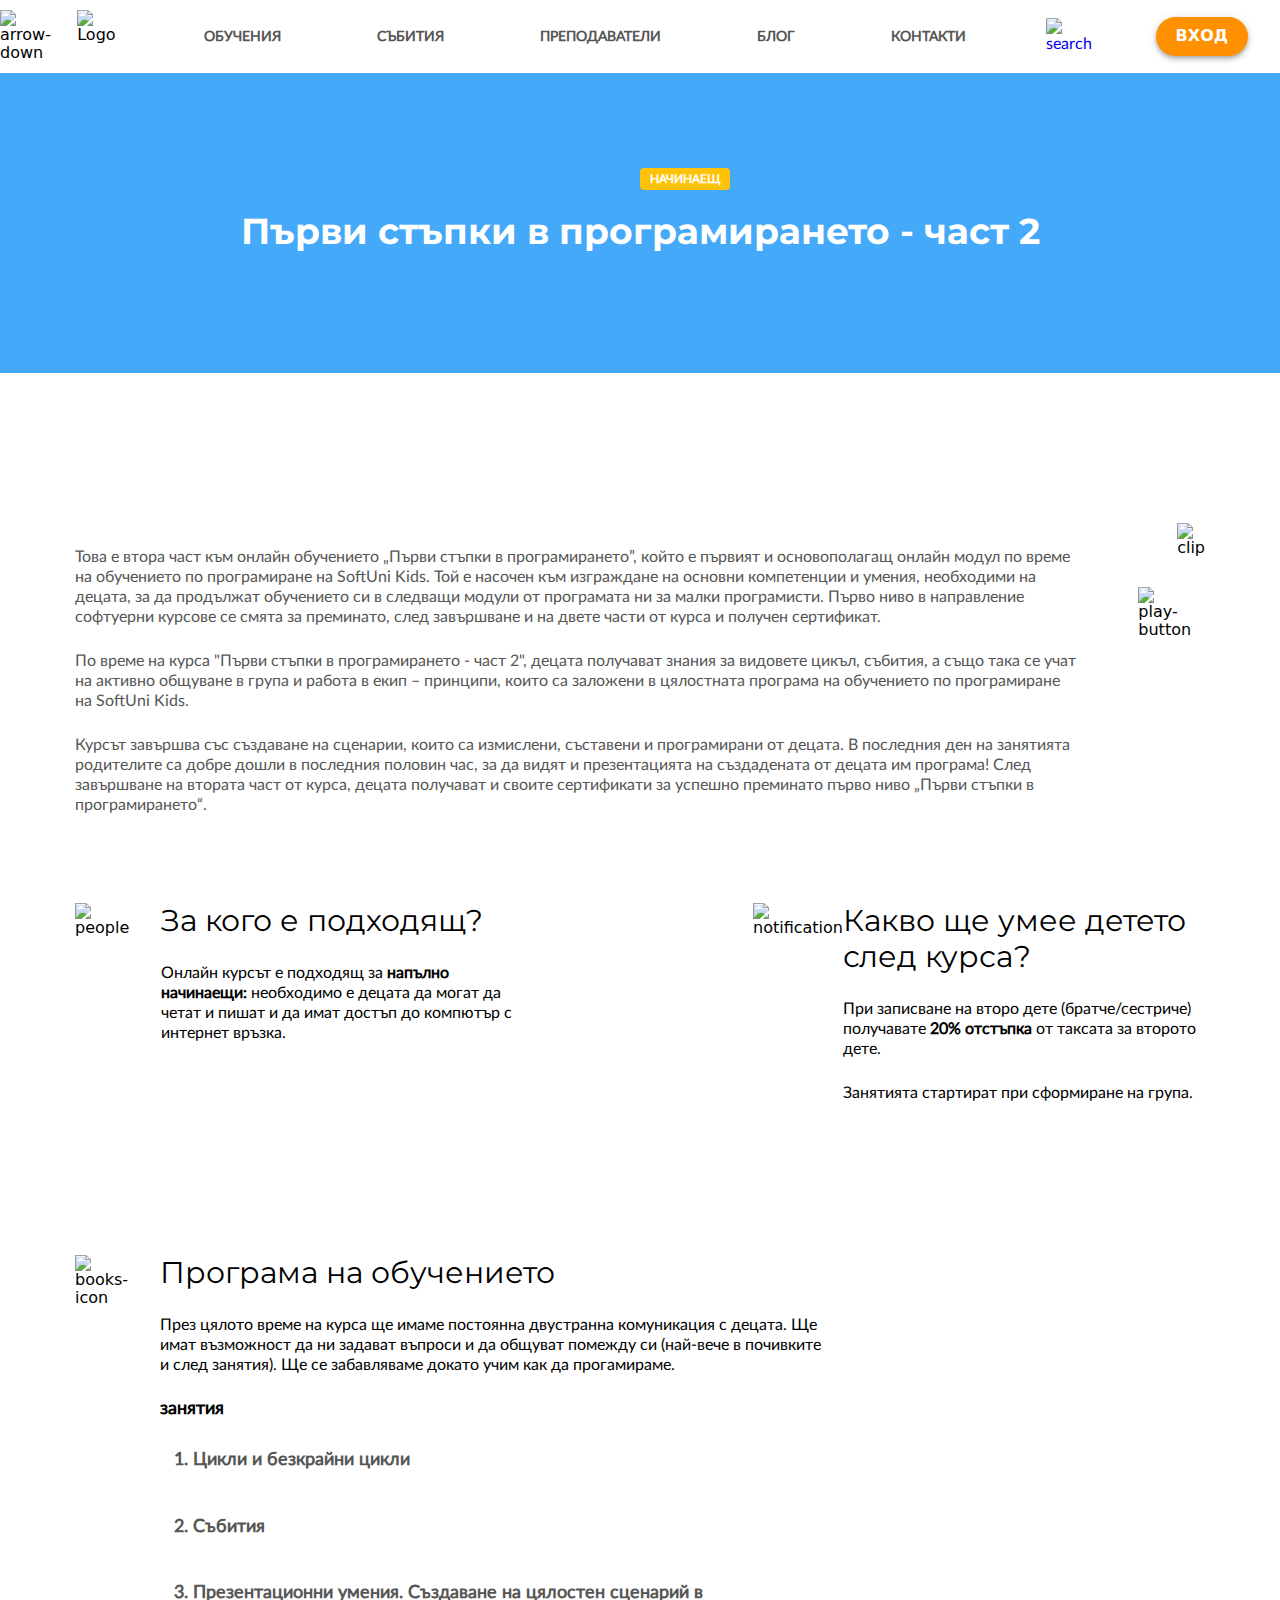
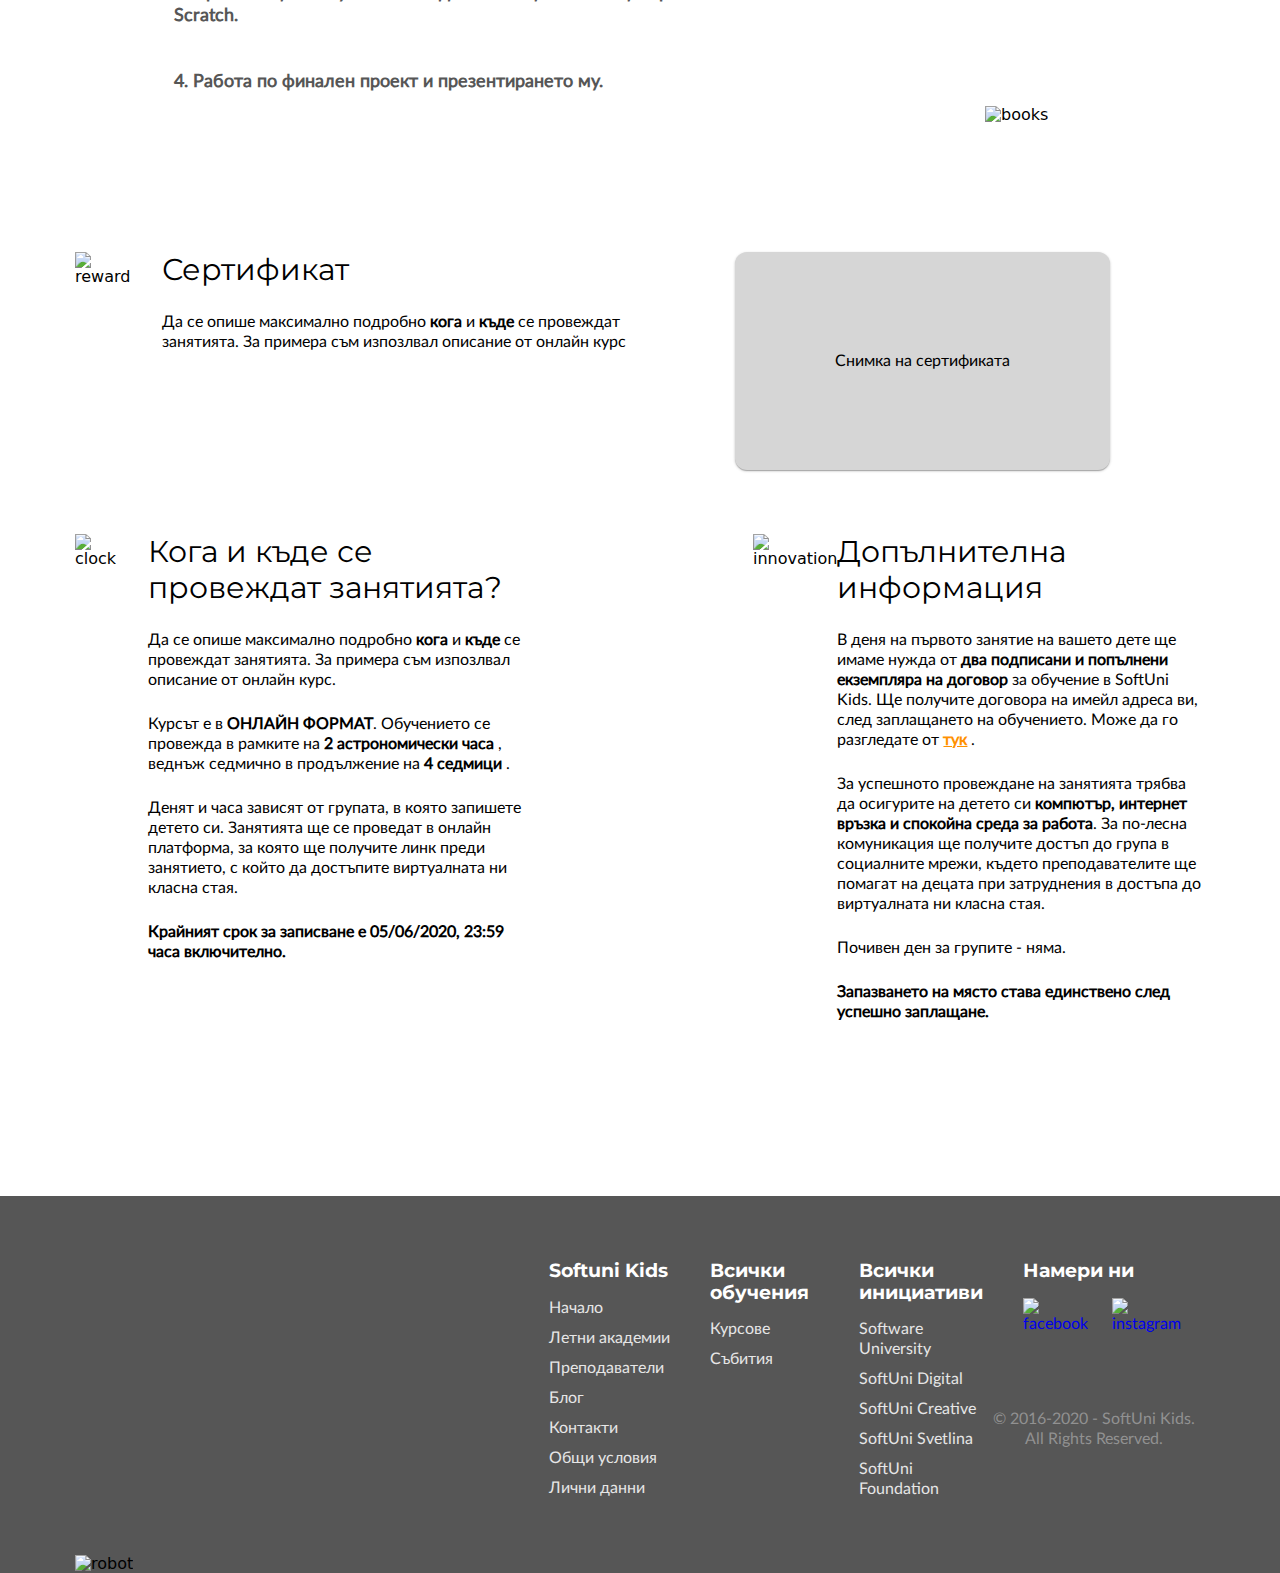
==== commit 11701f62: "Main page 90% finished" ====
--- a/pages/index.html
+++ b/pages/index.html
@@ -33,7 +33,7 @@
 			</div>
 		</aside>
 		<main class="c-main c-main--courses">
-			<section class="section-clip">
+			<section class="section-clip o-page-wrapper">
 				<section class="section-paragraph">
 					<p class="c-main__paragraph">
 						Това е втора част към онлайн обучението „Първи стъпки в програмирането”, който е първият и основополагащ онлайн модул
@@ -59,14 +59,120 @@
 					<img class="c-block-play-button" src="../assets/images/play-button-icon.svg" alt="play-button" />
 				</div>
 			</section>
-			<section>
-				<article></article>
-				<div class=""></div>
-				<article></article>
-			</section>
-			<section></section>
-			<section></section>
-			<section></section>
+
+			<section class="section-info-cards o-page-wrapper">
+				<article class="c-card-info o-horizontal-list o-horizontal-list--top">
+					<img class="c-card-info__icon" src="../assets/images/people-icon.svg" alt="people" />
+					<div>
+						<span class="c-card-info__heading">За кого е подходящ?</span>
+						<p>
+							Онлайн курсът е подходящ за <span class="u-font-bold">напълно начинаещи:</span> необходимо е децата да могат да
+							четат и пишат и да имат достъп до компютър с интернет връзка.
+						</p>
+					</div>
+				</article>
+
+				<div class="c-page-separator--dots--vertical-orange-short"></div>
+
+				<article class="c-card-info o-horizontal-list o-horizontal-list--top">
+					<img src="../assets/images/notification-icon.svg" alt="notification" />
+					<div>
+						<span class="c-card-info__heading">Какво ще умее детето след курса?</span>
+						<p>
+							При записване на второ дете (братче/сестриче) получавате <span class="u-font-bold">20% отстъпка</span> от таксата за
+							второто дете.
+						</p>
+						<p>Занятията стартират при сформиране на група.</p>
+					</div>
+				</article>
+			</section>
+
+			<section class="section-course-info">
+				<div>
+					<article class="c-card-info o-horizontal-list o-horizontal-list--top">
+						<img class="c-card-info__icon" src="../assets/images/books-icon.svg" alt="books-icon" />
+						<div>
+							<span class="c-card-info__heading">Програма на обучението</span>
+							<p>
+								През цялото време на курса ще имаме постоянна двустранна комуникация с децата. Ще имат възможност да ни задават
+								въпроси и да общуват помежду си (най-вече в почивките и след занятия). Ще се забавляваме докато учим как да
+								прогамираме.
+							</p>
+							<span class="h3-alike--lato u-font-bold">занятия</span>
+							<a class="h3-alike--lato u-font-bold c-block-lecture-link" href="#">1. Цикли и безкрайни цикли</a>
+							<a class="h3-alike--lato u-font-bold c-block-lecture-link" href="#">2. Събития</a>
+							<a class="h3-alike--lato u-font-bold c-block-lecture-link" href="#"
+								>3. Презентационни умения. Създаване на цялостен сценарий в Scratch.</a
+							>
+							<a class="h3-alike--lato u-font-bold c-block-lecture-link" href="#"
+								>4. Работа по финален проект и презентирането му.</a
+							>
+						</div>
+					</article>
+				</div>
+				<img class="u-align-centered" src="../assets/images/books.svg" alt="books" />
+			</section>
+
+			<section class="section-certificate-cards o-page-wrapper">
+				<article class="c-card-info o-horizontal-list o-horizontal-list--top">
+					<img class="c-card-info__icon" src="../assets/images/reward-icon.svg" alt="reward" />
+					<div>
+						<span class="c-card-info__heading">Сертификат</span>
+						<p>
+							Да се опише максимално подробно <span class="u-font-bold">кога</span> и <span class="u-font-bold">къде</span> се
+							провеждат занятията. За примера съм изпозлвал описание от онлайн курс
+						</p>
+					</div>
+				</article>
+
+				<div class="c-block-certificate"><span>Снимка на сертификата</span></div>
+			</section>
+
+			<section class="section-info-cards o-page-wrapper">
+				<article class="c-card-info o-horizontal-list o-horizontal-list--top">
+					<img class="c-card-info__icon" src="../assets/images/clock-icon.svg" alt="clock" />
+					<div>
+						<span class="c-card-info__heading">Кога и къде се провеждат занятията?</span>
+						<p>
+							Да се опише максимално подробно <span class="u-font-bold">кога</span> и <span class="u-font-bold">къде</span> се
+							провеждат занятията. За примера съм изпозлвал описание от онлайн курс.
+						</p>
+						<p>
+							Курсът е в <span class="u-font-bold u-text-uppercase"> ОНЛАЙН ФОРМАТ</span>. Обучението се провежда в рамките на
+							<span class="u-font-bold">2 астрономически часa</span> , веднъж седмично в продължение на
+							<span class="u-font-bold">4 седмици</span> .
+						</p>
+						<p>
+							Денят и часа зависят от групата, в която запишете детето си. Занятията ще се проведат в онлайн платформа, за която
+							ще получите линк преди занятието, с който да достъпите виртуалната ни класна стая.
+						</p>
+						<p class="u-font-bold">Крайният срок за записване е 05/06/2020, 23:59 часа включително.</p>
+					</div>
+				</article>
+
+				<div class="c-page-separator--dots--vertical-orange-long"></div>
+
+				<article class="c-card-info o-horizontal-list o-horizontal-list--top">
+					<img src="../assets/images/innovation-icon.svg" alt="innovation" />
+					<div>
+						<span class="c-card-info__heading">Допълнителна информация</span>
+						<p>
+							В деня на първото занятие на вашето дете ще имаме нужда от
+							<span class="u-font-bold">два подписани и попълнени екземпляра на договор</span> за обучение в SoftUni Kids. Ще
+							получите договора на имейл адреса ви, след заплащането на обучението. Може да го разгледате от
+							<a class="u-linkify u-font-bold" href="#">тук</a> .
+						</p>
+						<p>
+							За успешното провеждане на занятията трябва да осигурите на детето си
+							<span class="u-font-bold">компютър, интернет връзка и спокойна среда за работа</span>. За по-лесна комуникация ще
+							получите достъп до група в социалните мрежи, където преподавателите ще помагат на децата при затруднения в достъпа
+							до виртуалната ни класна стая.
+						</p>
+						<p>Почивен ден за групите - няма.</p>
+						<p class="u-font-bold">Запазването на място става единствено след успешно заплащане.</p>
+					</div>
+				</article>
+			</section>
 		</main>
 		<footer class="c-banner c-banner--footer o-position-wrapper">
 			<div class="c-banner__section-separator c-banner__section-separator--grey"></div>
--- a/styles/styles.css
+++ b/styles/styles.css
@@ -24,6 +24,11 @@
 .h1-alike {
   font-family: Montserrat;
   font-size: 36px;
+}
+
+.h3-alike--lato {
+  font-family: Lato;
+  font-size: 18px;
 }
 
 a,
@@ -332,6 +337,12 @@
           align-items: center;
 }
 
+.o-horizontal-list--top {
+  -webkit-box-align: start;
+      -ms-flex-align: start;
+          align-items: flex-start;
+}
+
 .o-vertical-list {
   display: -webkit-box;
   display: -ms-flexbox;
@@ -360,6 +371,10 @@
   position: sticky;
   top: 0px;
   z-index: 100;
+}
+
+.o-page-wrapper {
+  margin: 0 75px;
 }
 
 .c-header {
@@ -371,7 +386,7 @@
           align-items: center;
   -webkit-box-shadow: 0 2px 2px 0 rgba(0, 0, 0, 0.14), 0 3px 1px -2px rgba(0, 0, 0, 0.12), 0 1px 5px 0 rgba(0, 0, 0, 0.2);
           box-shadow: 0 2px 2px 0 rgba(0, 0, 0, 0.14), 0 3px 1px -2px rgba(0, 0, 0, 0.12), 0 1px 5px 0 rgba(0, 0, 0, 0.2);
-  background-color: #FFFFFF;
+  background-color: #ffffff;
 }
 
 .c-header__list-item {
@@ -394,7 +409,7 @@
 }
 
 .c-header__page-link:hover {
-  color: #FF9100;
+  color: #ff9100;
 }
 
 .c-header__logo {
@@ -409,22 +424,22 @@
 
 .c-button--primary {
   border: none;
-  background-color: #FF9100;
+  background-color: #ff9100;
   -webkit-box-shadow: 0 4px 5px 0 rgba(0, 0, 0, 0.14), 0 1px 10px 0 rgba(0, 0, 0, 0.12), 0 2px 4px -1px rgba(0, 0, 0, 0.2);
           box-shadow: 0 4px 5px 0 rgba(0, 0, 0, 0.14), 0 1px 10px 0 rgba(0, 0, 0, 0.12), 0 2px 4px -1px rgba(0, 0, 0, 0.2);
-  color: #FFFFFF;
+  color: #ffffff;
 }
 
 .c-header-banner {
   width: 100%;
   margin: 0 auto;
-  color: #FFFFFF;
+  color: #ffffff;
   padding: 64px 0;
 }
 
 .c-header-banner--blue {
   min-height: 300px;
-  background-color: #44A9F8;
+  background-color: #44a9f8;
 }
 
 .c-header-banner--blue__course-level {
@@ -433,12 +448,12 @@
   left: 50%;
   padding: 5px 10px;
   border-radius: 4px;
-  background-color: #FFC20A;
+  background-color: #ffc20a;
   font-weight: bold;
 }
 
 .c-header-banner--orange {
-  background-color: #FFB402;
+  background-color: #ffb402;
 }
 
 .c-header-banner--orange__info {
@@ -495,7 +510,7 @@
 .c-banner--footer__list-heading {
   margin-bottom: 16px;
   width: 100%;
-  color: #FFFFFF;
+  color: #ffffff;
 }
 
 .c-banner--footer__list-item {
@@ -503,14 +518,14 @@
 }
 
 .c-banner--footer__list-item-content {
-  color: #E6E6E6;
+  color: #e6e6e6;
   text-align: start;
   -webkit-transition: color 0.3s ease-out;
   transition: color 0.3s ease-out;
 }
 
 .c-banner--footer__list-item-content:hover {
-  color: #41BEAD;
+  color: #41bead;
 }
 
 .c-banner--footer__copyright {
@@ -566,12 +581,12 @@
 }
 
 .c-banner--blue {
-  background-color: #66B9F8;
+  background-color: #66b9f8;
 }
 
 .c-banner--blue__text {
   margin-bottom: 24px;
-  color: #FFFFFF;
+  color: #ffffff;
 }
 
 .c-banner--blue__interactable {
@@ -581,27 +596,27 @@
 .c-input-transparent {
   padding: 16px;
   border-radius: 6px;
-  border: 1px solid #FFFFFF;
+  border: 1px solid #ffffff;
   background-color: transparent;
-  color: #FFFFFF;
+  color: #ffffff;
   -webkit-box-shadow: none;
           box-shadow: none;
 }
 
 .c-input-transparent::-webkit-input-placeholder {
-  color: #FFFFFF;
+  color: #ffffff;
 }
 
 .c-input-transparent:-ms-input-placeholder {
-  color: #FFFFFF;
+  color: #ffffff;
 }
 
 .c-input-transparent::-ms-input-placeholder {
-  color: #FFFFFF;
+  color: #ffffff;
 }
 
 .c-input-transparent::placeholder {
-  color: #FFFFFF;
+  color: #ffffff;
 }
 
 .c-page-separator {
@@ -614,15 +629,21 @@
 }
 
 .c-page-separator--banner-blue {
-  background-color: #92CDFB;
+  background-color: #92cdfb;
 }
 
 .c-page-separator--dots {
   background: url(../assets/images/dots-horizontal-long-blue.svg);
 }
 
-.c-page-separator--dots--vertical-orange {
+.c-page-separator--dots--vertical-orange-long {
   background: url(../assets/images/dots-vertical-long-orange.svg);
+  height: 100%;
+  width: 10px;
+}
+
+.c-page-separator--dots--vertical-orange-short {
+  background: url(../assets/images/dots-vertical-short-orange.svg);
   height: 100%;
   width: 10px;
 }
@@ -645,15 +666,18 @@
   margin: 0 32px;
 }
 
+.c-card-info__icon {
+  margin-right: 32px;
+}
+
 .c-card-info__heading {
-  font-family: Montserrat;
-  font-weight: 600;
+  font-family: Montserrat !important;
   font-size: 30px;
   line-height: 36px;
 }
 
 .c-avatar {
-  border: 6px solid #41BEAD;
+  border: 6px solid #41bead;
   border-radius: 50%;
 }
 
@@ -706,14 +730,14 @@
   font-size: 20px;
   line-height: 24px;
   font-weight: bold;
-  color: #41BEAD;
+  color: #41bead;
 }
 
 .c-avatar__info-labour {
   display: block;
   font-size: 14px;
   line-height: 16px;
-  color: #B2B2B2;
+  color: #b2b2b2;
 }
 
 .c-main {
@@ -732,6 +756,8 @@
   -ms-grid-rows: max-content max-content max-content max-content max-content;
       grid-template-rows: -webkit-max-content -webkit-max-content -webkit-max-content -webkit-max-content -webkit-max-content;
       grid-template-rows: max-content max-content max-content max-content max-content;
+  row-gap: 64px;
+  margin: 150px 0;
 }
 
 .c-main__avatar-grid {
@@ -764,10 +790,31 @@
 }
 
 .c-block-certificate {
-  background: #D6D6D6;
+  background: #d6d6d6;
   border-radius: 12px;
-  -webkit-box-shadow: 0px 0px 2px rgba(0, 0, 0, 0.14), 0px 2px 2px rgba(0, 0, 0, 0.12), 0px 1px 3px rgba(0, 0, 0, 0.2);
-          box-shadow: 0px 0px 2px rgba(0, 0, 0, 0.14), 0px 2px 2px rgba(0, 0, 0, 0.12), 0px 1px 3px rgba(0, 0, 0, 0.2);
+  padding: 100px;
+  -webkit-box-shadow: 0 1px 1px 0 rgba(0, 0, 0, 0.14), 0 2px 1px -1px rgba(0, 0, 0, 0.12), 0 1px 3px 0 rgba(0, 0, 0, 0.2);
+          box-shadow: 0 1px 1px 0 rgba(0, 0, 0, 0.14), 0 2px 1px -1px rgba(0, 0, 0, 0.12), 0 1px 3px 0 rgba(0, 0, 0, 0.2);
+}
+
+.c-block-lecture-link {
+  display: block;
+  position: relative;
+  width: 100%;
+  margin: 16px 0;
+  padding: 14px;
+  padding-right: 60px;
+  border-radius: 6px;
+  color: #565656;
+  background-color: #ffffff;
+}
+
+.c-block-lecture-link::after {
+  position: absolute;
+  content: url(../assets/images/arrow-down.svg);
+  max-height: 10px;
+  right: 20px;
+  top: 14px;
 }
 
 .section-clip {
@@ -784,6 +831,44 @@
   margin-right: 100px;
 }
 
+.section-info-cards {
+  display: -ms-grid;
+  display: grid;
+  -ms-grid-rows: max-content;
+      grid-template-rows: -webkit-max-content;
+      grid-template-rows: max-content;
+  -ms-grid-columns: 1fr 0.5fr 1fr;
+      grid-template-columns: 1fr 0.5fr 1fr;
+  justify-items: center;
+}
+
+.section-certificate-cards {
+  display: -ms-grid;
+  display: grid;
+  -ms-grid-rows: max-content;
+      grid-template-rows: -webkit-max-content;
+      grid-template-rows: max-content;
+  -ms-grid-columns: 1fr 1fr;
+      grid-template-columns: 1fr 1fr;
+  justify-items: center;
+}
+
+.section-course-info {
+  display: -ms-grid;
+  display: grid;
+  -ms-grid-rows: max-content;
+      grid-template-rows: -webkit-max-content;
+      grid-template-rows: max-content;
+  -ms-grid-columns: 2fr 1fr;
+      grid-template-columns: 2fr 1fr;
+  -webkit-box-align: end;
+      -ms-flex-align: end;
+          align-items: end;
+  padding: 64px 75px;
+  min-height: 560px;
+  background: url(../assets/images/course-studies-block.svg);
+}
+
 .u-paragraph--small {
   font-size: 14px !important;
   line-height: 16px !important;
@@ -794,6 +879,10 @@
   line-height: 14px !important;
 }
 
+.u-font-bold {
+  font-weight: bold !important;
+}
+
 .u-text-uppercase {
   text-transform: uppercase !important;
 }
@@ -801,3 +890,13 @@
 .u-text-centered {
   text-align: center !important;
 }
+
+.u-align-centered {
+  -ms-grid-column-align: center !important;
+      justify-self: center !important;
+}
+
+.u-linkify {
+  text-decoration: underline !important;
+  color: #ff9100 !important;
+}
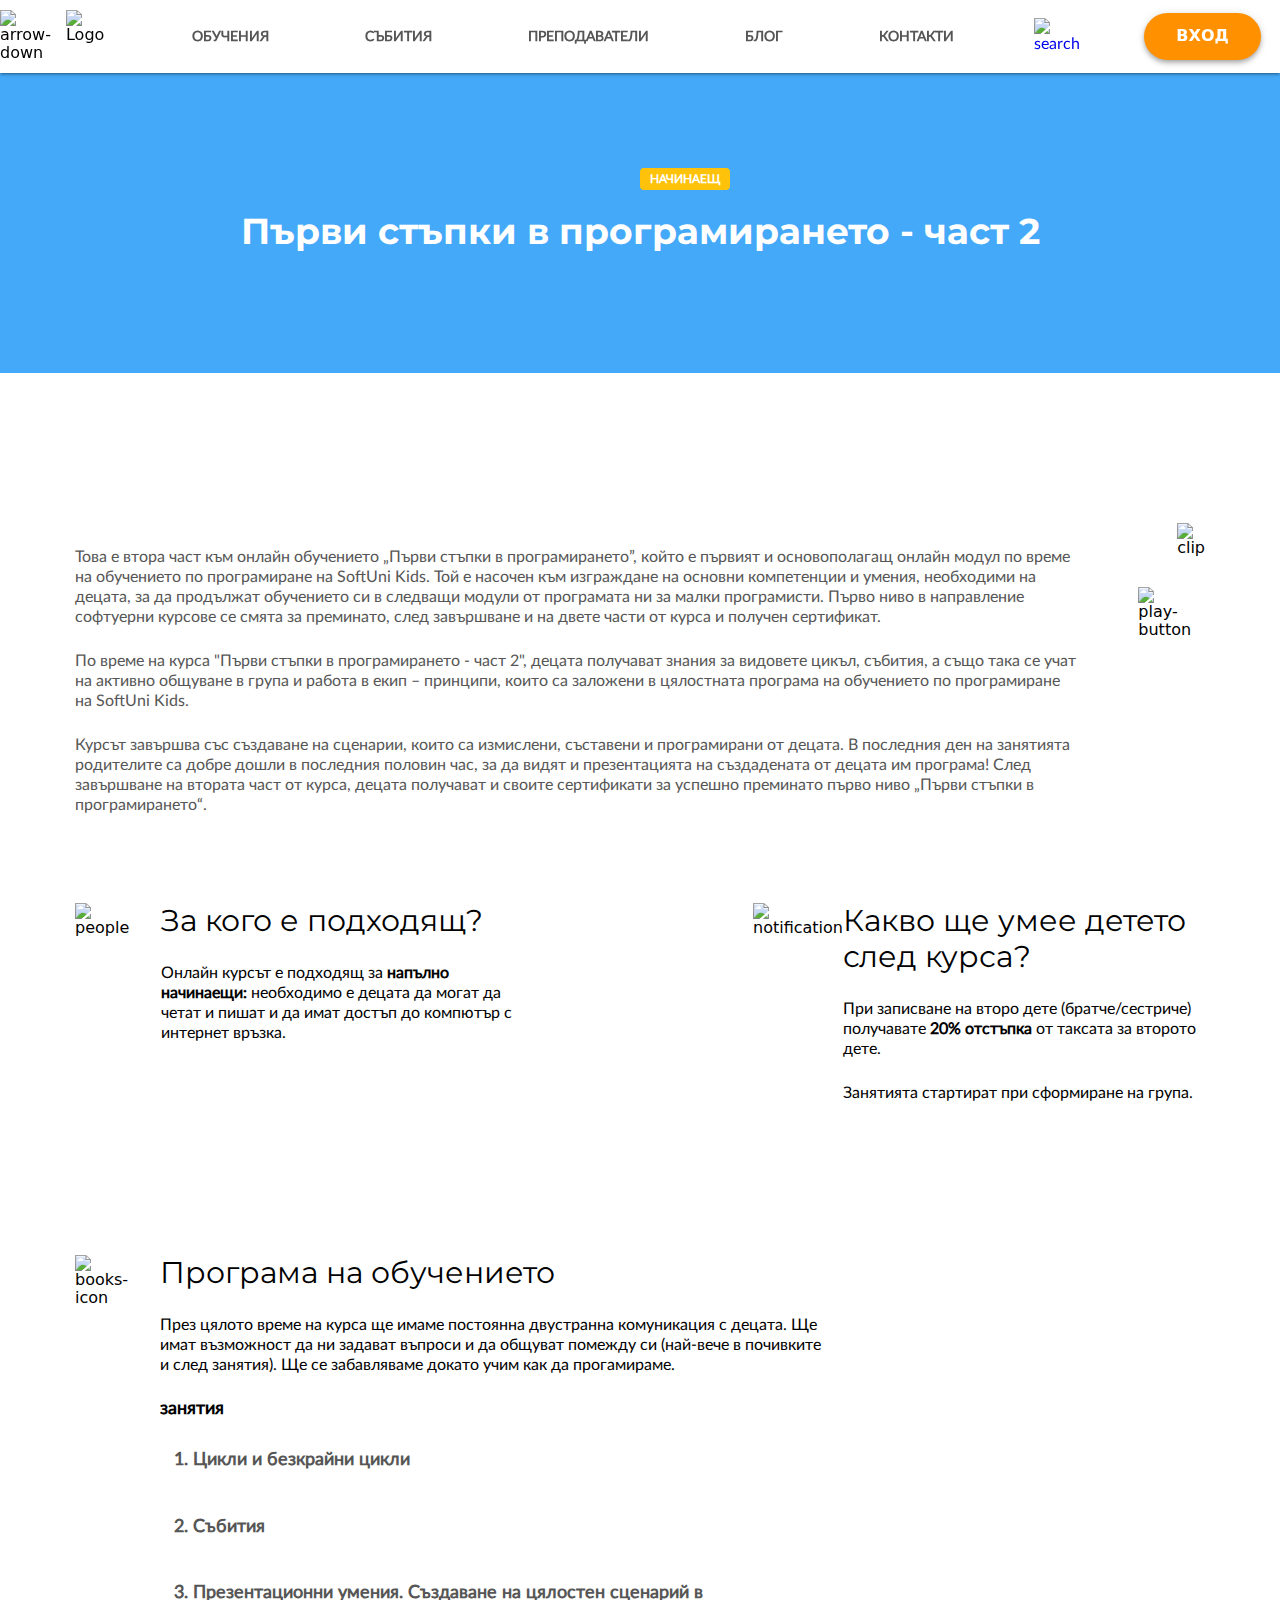
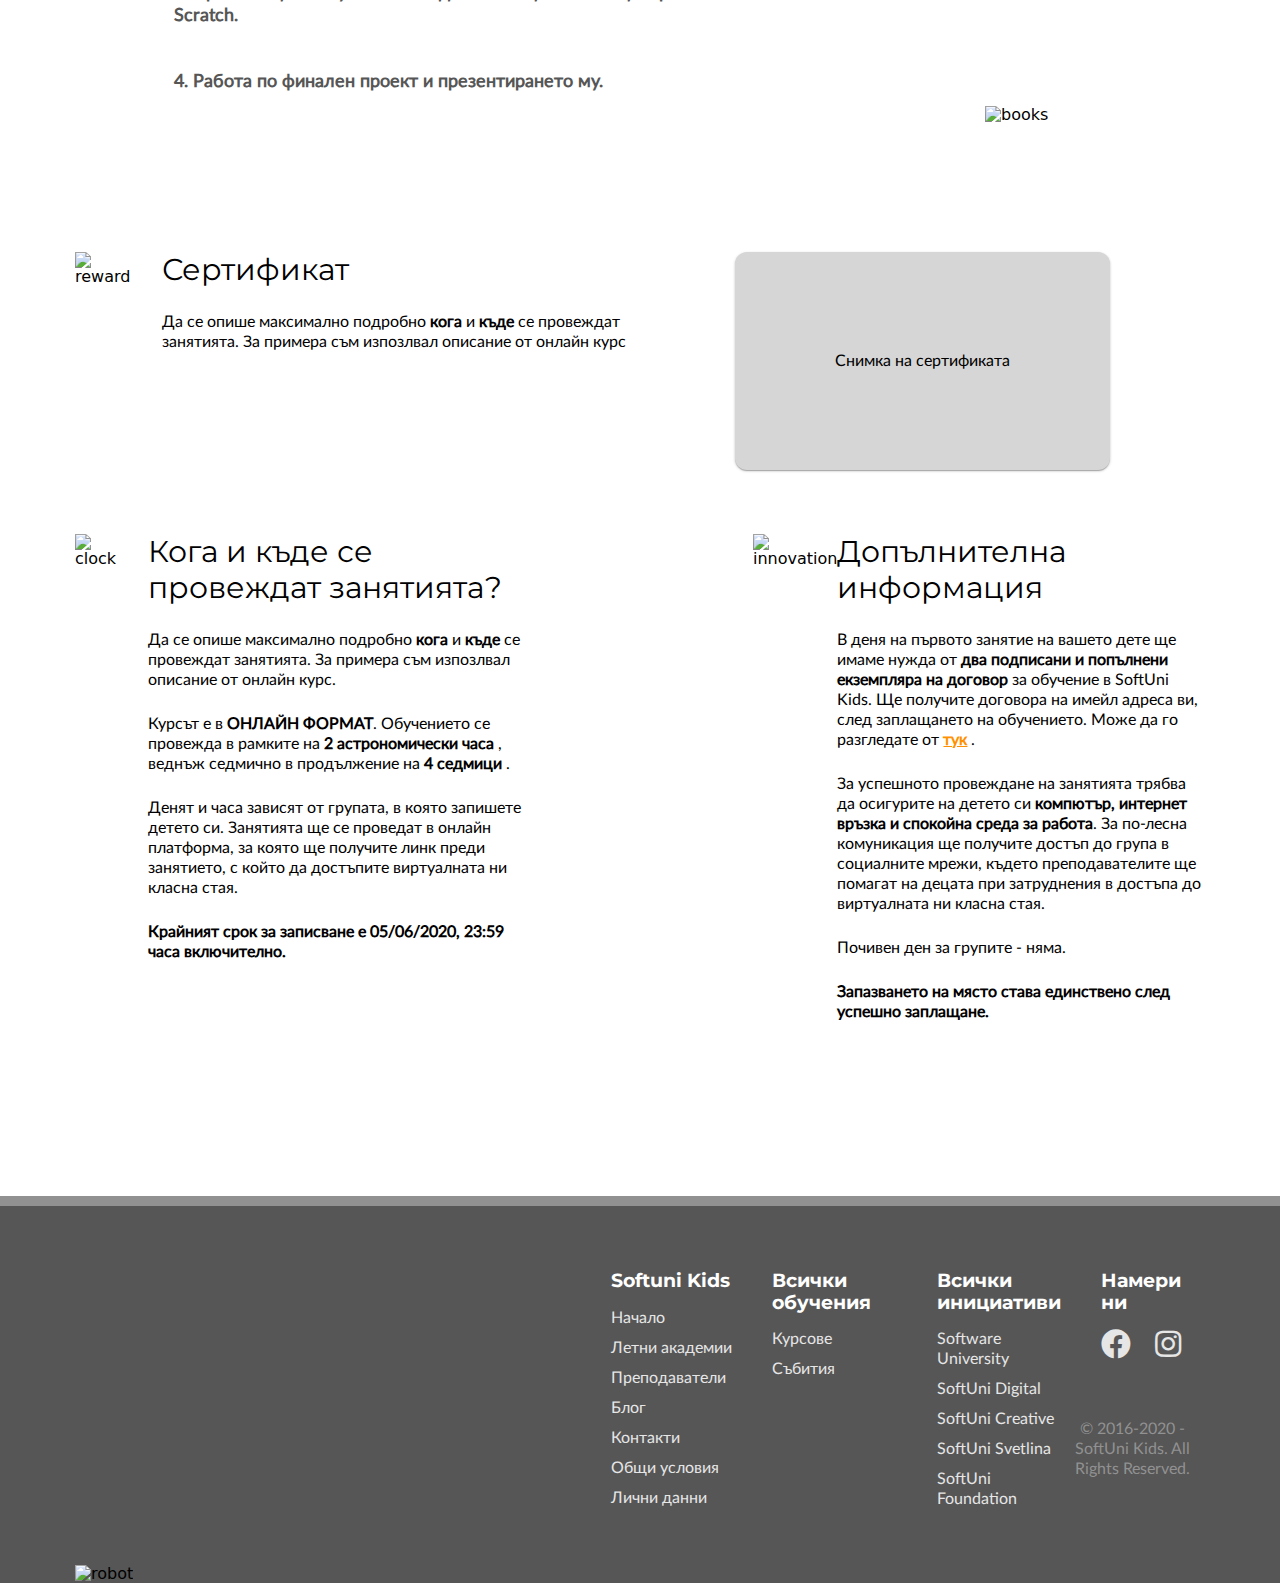
==== commit 1d4dab06: "Responsive in progresss" ====
--- a/pages/index.html
+++ b/pages/index.html
@@ -4,13 +4,14 @@
 		<meta charset="UTF-8" />
 		<meta name="viewport" content="width=device-width, initial-scale=1.0" />
 		<link rel="stylesheet" href="../styles/styles.css" />
+		<link rel="stylesheet" href="https://use.fontawesome.com/releases/v5.14.0/css/all.css" />
 		<title>Първи стъпки в програмирането - част 2</title>
 	</head>
 	<body>
-		<header class="c-header o-horizontal-list o-horizontal-list--centered .o-position-fixed">
+		<header class="c-header o-horizontal-list o-horizontal-list--centered o-position-fixed">
 			<div class="o-horizontal-list">
-				<img src="../assets/images/logo-arrow.svg" alt="arrow-down" />
-				<img class="c-header__logo" src="../assets/images/logo-vertical.svg" alt="Logo" />
+				<img class="c-header__arrow" src="../assets/images/logo-arrow.svg" alt="arrow-down" />
+				<img class="c-header__logo" src="../assets/images/logo-horizontal.svg" alt="Logo" />
 			</div>
 			<nav>
 				<ul class="o-horizontal-list o-horizontal-list--centered">
@@ -22,16 +23,18 @@
 					<li class="c-header__list-item--button">
 						<a href="#"><img src="../assets/images/search-icon.svg" alt="search" /></a>
 					</li>
-					<li class="c-header__list-item--button"><button class="c-button c-button--primary">вход</button></li>
+					<li class="c-header__list-item--button"><button class="c-button c-button--primary c-header__button">вход</button></li>
 				</ul>
 			</nav>
 		</header>
+
 		<aside class="c-header-banner c-header-banner--blue o-vertical-list o-vertical-list--centered">
 			<div class="o-position-wrapper">
 				<span class="c-header-banner--blue__course-level u-paragraph--tiny u-text-uppercase">Начинаещ</span>
 				<h1>Първи стъпки в програмирането - част 2</h1>
 			</div>
 		</aside>
+
 		<main class="c-main c-main--courses">
 			<section class="section-clip o-page-wrapper">
 				<section class="section-paragraph">
@@ -174,10 +177,13 @@
 				</article>
 			</section>
 		</main>
+
 		<footer class="c-banner c-banner--footer o-position-wrapper">
-			<div class="c-banner__section-separator c-banner__section-separator--grey"></div>
+			<div class="c-page-separator c-page-separator--banner-grey"></div>
+
 			<div class="c-banner__content c-banner__content--footer">
 				<img class="c-banner--footer__mascot" src="../assets/images/robot.svg" alt="robot" />
+
 				<ul class="o-vertical-list c-banner--footer__list-1">
 					<h3 class="c-banner--footer__list-heading">Softuni Kids</h3>
 					<li class="c-banner--footer__list-item"><a class="c-banner--footer__list-item-content" href="#">Начало</a></li>
@@ -192,6 +198,7 @@
 					<li class="c-banner--footer__list-item"><a class="c-banner--footer__list-item-content" href="#">Общи условия</a></li>
 					<li class="c-banner--footer__list-item"><a class="c-banner--footer__list-item-content" href="#">Лични данни</a></li>
 				</ul>
+
 				<ul class="o-vertical-list c-banner--footer__list c-banner--footer__list-2">
 					<h3 class="c-banner--footer__list-heading">Всички обучения</h3>
 					<li class="c-banner--footer__list-item">
@@ -199,6 +206,7 @@
 					</li>
 					<li class="c-banner--footer__list-item"><a class="c-banner--footer__list-item-content" href="#">Събития</a></li>
 				</ul>
+
 				<ul class="o-vertical-list c-banner--footer__list c-banner--footer__list-3">
 					<h3 class="c-banner--footer__list-heading">Всички инициативи</h3>
 					<li class="c-banner--footer__list-item">
@@ -215,27 +223,19 @@
 						<a class="c-banner--footer__list-item-content" href="#">SoftUni Foundation</a>
 					</li>
 				</ul>
+
 				<ul class="o-vertical-list c-banner--footer__list c-banner--footer__list-4">
 					<h3 class="c-banner--footer__list-heading">Намери ни</h3>
 					<div class="o-horizontal-list">
 						<li>
-							<a href="#"
-								><img
-									class="c-banner--footer__contact-icon c-banner--footer__contact-icon--facebook"
-									src="../assets/images/facebook-icon.svg"
-									alt="facebook"
-							/></a>
+							<a href="#"><i class="fab fa-facebook c-banner--footer__contact-icon"></i></a>
 						</li>
 						<li>
-							<a href="#"
-								><img
-									class="c-banner--footer__contact-icon c-banner--footer__contact-icon--IG"
-									src="../assets/images/IG-icon.svg"
-									alt="instagram"
-							/></a>
+							<a href="#"> <i class="fab fa-instagram c-banner--footer__contact-icon"></i></a>
 						</li>
 					</div>
 				</ul>
+
 				<p class="c-banner--footer__copyright">© 2016-2020 - SoftUni Kids. All Rights Reserved.</p>
 			</div>
 		</footer>
--- a/styles/styles.css
+++ b/styles/styles.css
@@ -24,6 +24,16 @@
 .h1-alike {
   font-family: Montserrat;
   font-size: 36px;
+}
+
+.h2-alike {
+  font-family: Montserrat;
+  font-size: 30px;
+}
+
+.h3-alike--montserrat {
+  font-family: Montserrat;
+  font-size: 24px;
 }
 
 .h3-alike--lato {
@@ -377,6 +387,12 @@
   margin: 0 75px;
 }
 
+@media only screen and (max-width: 1200px) {
+  .o-page-wrapper {
+    margin: 0 20px;
+  }
+}
+
 .c-header {
   padding: 10px 0;
   -ms-flex-pack: distribute;
@@ -390,8 +406,8 @@
 }
 
 .c-header__list-item {
+  margin: 0 24px;
   padding: 10px 24px;
-  margin: 0 24px;
 }
 
 .c-header__list-item--button {
@@ -416,25 +432,49 @@
   margin-left: 15px;
 }
 
+@media only screen and (max-width: 1200px) {
+  .c-header__logo {
+    content: url(../assets/images/logo-vertical.svg);
+  }
+  .c-header__arrow {
+    content: url(../assets/images/logo-arrow-grey.svg);
+  }
+  .c-header__list-item {
+    position: absolute;
+    opacity: 0;
+  }
+  .c-header__list-item--button {
+    margin: 0 12px;
+  }
+  .c-header__button::after {
+    position: absolute;
+    margin-right: 25px;
+    right: -15px;
+    height: 16px;
+    width: 24px;
+    content: url(../assets/images/menu-phone.svg);
+  }
+}
+
 .c-button {
-  padding: 10px 20px;
+  padding: 14px 32px;
   border-radius: 100px;
   text-transform: uppercase;
 }
 
 .c-button--primary {
   border: none;
-  background-color: #ff9100;
   -webkit-box-shadow: 0 4px 5px 0 rgba(0, 0, 0, 0.14), 0 1px 10px 0 rgba(0, 0, 0, 0.12), 0 2px 4px -1px rgba(0, 0, 0, 0.2);
           box-shadow: 0 4px 5px 0 rgba(0, 0, 0, 0.14), 0 1px 10px 0 rgba(0, 0, 0, 0.12), 0 2px 4px -1px rgba(0, 0, 0, 0.2);
+  background-color: #ff9100;
   color: #ffffff;
 }
 
 .c-header-banner {
+  margin: 0 auto;
+  padding: 64px 0;
   width: 100%;
-  margin: 0 auto;
   color: #ffffff;
-  padding: 64px 0;
 }
 
 .c-header-banner--blue {
@@ -457,17 +497,36 @@
 }
 
 .c-header-banner--orange__info {
+  padding-top: 24px;
   width: 50%;
-  padding-top: 24px;
   text-align: center;
 }
 
 .c-header-banner--map {
-  max-height: 400px;
+  display: -webkit-box;
+  display: -ms-flexbox;
+  display: flex;
+  position: relative;
+  padding: 0;
+  -webkit-box-pack: center;
+      -ms-flex-pack: center;
+          justify-content: center;
 }
 
 .c-header-banner--map__image {
+  position: relative;
   top: -75px;
+  z-index: -2;
+}
+
+@media only screen and (max-width: 1200px) {
+  .c-header-banner--orange__info {
+    width: 100%;
+  }
+  .c-header-banner--map__image {
+    max-width: 100%;
+    top: -25px;
+  }
 }
 
 .c-banner__content {
@@ -528,56 +587,47 @@
   color: #41bead;
 }
 
+.c-banner--footer__contact-icon {
+  padding-right: 24px;
+  font-size: 30px;
+  line-height: 20px;
+  color: #e6e6e6;
+  -webkit-transition: color 0.3s ease-out;
+  transition: color 0.3s ease-out;
+}
+
+.c-banner--footer__contact-icon:hover {
+  color: #41bead;
+}
+
 .c-banner--footer__copyright {
-  color: #919191;
   -ms-grid-row: 2;
   grid-row: 2;
   -ms-grid-column: 5;
   grid-column: 5;
   text-align: center;
-}
-
-.c-banner--footer__contact-icon {
-  padding-right: 24px;
-}
-
-.c-banner--footer__contact-icon--IG {
-  -webkit-transition: content 0.3s ease-out;
-  transition: content 0.3s ease-out;
-}
-
-.c-banner--footer__contact-icon--IG:hover {
-  content: url(../assets/images/IG-icon-blue.svg);
-}
-
-.c-banner--footer__contact-icon--facebook {
-  -webkit-transition: content 0.3s ease-out;
-  transition: content 0.3s ease-out;
-}
-
-.c-banner--footer__contact-icon--facebook:hover {
-  content: url(../assets/images/facebook-icon-blue.svg);
+  color: #919191;
 }
 
 .c-banner--footer__list-1 {
+  grid-row: span 2;
   -ms-grid-column: 2;
   -ms-grid-column-span: 1;
   grid-column: 2/3;
+}
+
+.c-banner--footer__list-2 {
   grid-row: span 2;
-}
-
-.c-banner--footer__list-2 {
   -ms-grid-column: 3;
   -ms-grid-column-span: 1;
   grid-column: 3/4;
+}
+
+.c-banner--footer__list-3 {
   grid-row: span 2;
-}
-
-.c-banner--footer__list-3 {
   -ms-grid-column: 4;
   -ms-grid-column-span: 1;
   grid-column: 4/5;
-  grid-row: span 2;
 }
 
 .c-banner--blue {
@@ -593,30 +643,61 @@
   margin: 24px 32px;
 }
 
+@media only screen and (max-width: 1200px) {
+  .c-banner {
+    position: absolute;
+    opacity: 0;
+  }
+}
+
 .c-input-transparent {
   padding: 16px;
   border-radius: 6px;
-  border: 1px solid #ffffff;
-  background-color: transparent;
-  color: #ffffff;
   -webkit-box-shadow: none;
           box-shadow: none;
-}
-
-.c-input-transparent::-webkit-input-placeholder {
+  background-color: transparent;
+}
+
+.c-input-transparent--white {
+  border: 1px solid #ffffff;
   color: #ffffff;
 }
 
-.c-input-transparent:-ms-input-placeholder {
+.c-input-transparent--white::-webkit-input-placeholder {
   color: #ffffff;
 }
 
-.c-input-transparent::-ms-input-placeholder {
+.c-input-transparent--white:-ms-input-placeholder {
   color: #ffffff;
 }
 
-.c-input-transparent::placeholder {
+.c-input-transparent--white::-ms-input-placeholder {
   color: #ffffff;
+}
+
+.c-input-transparent--white::placeholder {
+  color: #ffffff;
+}
+
+.c-input-transparent--grey {
+  border: 1px solid #919191;
+  color: #919191;
+}
+
+.c-input-transparent--grey::-webkit-input-placeholder {
+  color: #919191;
+}
+
+.c-input-transparent--grey:-ms-input-placeholder {
+  color: #919191;
+}
+
+.c-input-transparent--grey::-ms-input-placeholder {
+  color: #919191;
+}
+
+.c-input-transparent--grey::placeholder {
+  color: #919191;
 }
 
 .c-page-separator {
@@ -637,15 +718,15 @@
 }
 
 .c-page-separator--dots--vertical-orange-long {
-  background: url(../assets/images/dots-vertical-long-orange.svg);
   height: 100%;
   width: 10px;
+  background: url(../assets/images/dots-vertical-long-orange.svg);
 }
 
 .c-page-separator--dots--vertical-orange-short {
-  background: url(../assets/images/dots-vertical-short-orange.svg);
   height: 100%;
   width: 10px;
+  background: url(../assets/images/dots-vertical-short-orange.svg);
 }
 
 .c-card-avatar {
@@ -666,6 +747,25 @@
   margin: 0 32px;
 }
 
+@media only screen and (max-width: 1200px) {
+  .c-card-avatar {
+    -webkit-box-orient: vertical;
+    -webkit-box-direction: normal;
+        -ms-flex-flow: column;
+            flex-flow: column;
+    -webkit-box-pack: center;
+        -ms-flex-pack: center;
+            justify-content: center;
+    -webkit-box-align: center;
+        -ms-flex-align: center;
+            align-items: center;
+    margin: 32px 0;
+  }
+  .c-card-avatar__info {
+    margin: 32px 32px;
+  }
+}
+
 .c-card-info__icon {
   margin-right: 32px;
 }
@@ -676,52 +776,48 @@
   line-height: 36px;
 }
 
+.c-card-transport-info__heading {
+  color: #41bead;
+}
+
 .c-avatar {
   border: 6px solid #41bead;
   border-radius: 50%;
 }
 
-.c-avatar--blurred {
-  -webkit-transition: -webkit-filter 0.4s ease-in;
-  transition: -webkit-filter 0.4s ease-in;
-  transition: filter 0.4s ease-in;
-  transition: filter 0.4s ease-in, -webkit-filter 0.4s ease-in;
-}
-
-.c-avatar--blurred:hover {
+.c-avatar__container {
+  border: none;
+}
+
+.c-avatar__container:hover .c-avatar--hoverable {
+  border: 6px solid transparent;
   -webkit-filter: blur(4px);
           filter: blur(4px);
 }
 
-.c-avatar--hovered {
+.c-avatar__container:hover .c-avatar--hoverable__overlay {
+  opacity: 0.8;
+}
+
+.c-avatar--hoverable {
+  -webkit-transition: border 0.4s ease-in, -webkit-filter 0.4s ease-in;
+  transition: border 0.4s ease-in, -webkit-filter 0.4s ease-in;
+  transition: filter 0.4s ease-in, border 0.4s ease-in;
+  transition: filter 0.4s ease-in, border 0.4s ease-in, -webkit-filter 0.4s ease-in;
+}
+
+.c-avatar--hoverable__overlay {
   position: absolute;
+  top: 5px;
+  left: 5px;
+  z-index: 2;
   width: 175px;
   height: 175px;
-  border: none;
   opacity: 0;
-  top: 5px;
-  left: 5px;
-  -webkit-transition: all 0.5s ease-in;
-  transition: all 0.5s ease-in;
-}
-
-.c-avatar--hovered:hover {
   background: url(../assets/images/info-icon.svg) center no-repeat, rgba(255, 145, 0, 0.8);
-  opacity: 1;
-}
-
-.c-avatar--hoverable {
-  position: absolute;
-  width: 175px;
-  height: 175px;
-  border: none;
-  background: url(../assets/images/info-icon.svg) center no-repeat, rgba(255, 145, 0, 0.8);
-  top: 5px;
-  left: 5px;
-}
-
-.c-avatar--hoverable:hover {
-  opacity: 0;
+  cursor: pointer;
+  -webkit-transition: opacity 0.3s ease-in;
+  transition: opacity 0.3s ease-in;
 }
 
 .c-avatar__info-name {
@@ -753,29 +849,11 @@
 }
 
 .c-main--courses {
+  margin: 150px 0;
   -ms-grid-rows: max-content max-content max-content max-content max-content;
       grid-template-rows: -webkit-max-content -webkit-max-content -webkit-max-content -webkit-max-content -webkit-max-content;
       grid-template-rows: max-content max-content max-content max-content max-content;
   row-gap: 64px;
-  margin: 150px 0;
-}
-
-.c-main__avatar-grid {
-  display: -ms-grid;
-  display: grid;
-  -ms-grid-columns: 1fr 1fr 1fr 1fr;
-      grid-template-columns: 1fr 1fr 1fr 1fr;
-  grid-row: 1fr 1fr 1fr 1fr;
-  row-gap: 64px;
-  justify-items: center;
-  margin: 100px auto;
-}
-
-.c-main__card-grid {
-  display: -ms-grid;
-  display: grid;
-  -ms-grid-columns: 2fr 2fr;
-      grid-template-columns: 2fr 2fr;
 }
 
 .c-main__paragraph {
@@ -783,18 +861,24 @@
   color: #565656;
 }
 
+@media only screen and (max-width: 1200px) {
+  .c-main {
+    margin: 0;
+  }
+}
+
 .c-block-play-button {
   position: absolute;
+  top: 64px;
   right: 50%;
-  top: 64px;
 }
 
 .c-block-certificate {
-  background: #d6d6d6;
+  padding: 100px;
   border-radius: 12px;
-  padding: 100px;
   -webkit-box-shadow: 0 1px 1px 0 rgba(0, 0, 0, 0.14), 0 2px 1px -1px rgba(0, 0, 0, 0.12), 0 1px 3px 0 rgba(0, 0, 0, 0.2);
           box-shadow: 0 1px 1px 0 rgba(0, 0, 0, 0.14), 0 2px 1px -1px rgba(0, 0, 0, 0.12), 0 1px 3px 0 rgba(0, 0, 0, 0.2);
+  background: #d6d6d6;
 }
 
 .c-block-lecture-link {
@@ -811,10 +895,10 @@
 
 .c-block-lecture-link::after {
   position: absolute;
+  top: 14px;
+  right: 20px;
+  max-height: 10px;
   content: url(../assets/images/arrow-down.svg);
-  max-height: 10px;
-  right: 20px;
-  top: 14px;
 }
 
 .section-clip {
@@ -851,6 +935,24 @@
   -ms-grid-columns: 1fr 1fr;
       grid-template-columns: 1fr 1fr;
   justify-items: center;
+}
+
+.section-trainers-cards {
+  display: -ms-grid;
+  display: grid;
+  -ms-grid-columns: 2fr 2fr;
+      grid-template-columns: 2fr 2fr;
+}
+
+@media only screen and (max-width: 1200px) {
+  .section-trainers-cards {
+    -ms-grid-columns: 1fr;
+        grid-template-columns: 1fr;
+    -ms-grid-rows: min-content 1fr;
+        grid-template-rows: -webkit-min-content 1fr;
+        grid-template-rows: min-content 1fr;
+    grid-auto-flow: row;
+  }
 }
 
 .section-course-info {
@@ -864,9 +966,87 @@
   -webkit-box-align: end;
       -ms-flex-align: end;
           align-items: end;
+  min-height: 560px;
   padding: 64px 75px;
-  min-height: 560px;
   background: url(../assets/images/course-studies-block.svg);
+}
+
+.section-transport-info {
+  display: -ms-grid;
+  display: grid;
+  -ms-grid-rows: max-content max-content;
+      grid-template-rows: -webkit-max-content -webkit-max-content;
+      grid-template-rows: max-content max-content;
+  -ms-grid-columns: 1fr 1fr 1fr;
+      grid-template-columns: 1fr 1fr 1fr;
+  row-gap: 50px;
+  -webkit-column-gap: 32px;
+          column-gap: 32px;
+  padding: 100px 75px;
+  background-color: #fff8e1;
+}
+
+.section-transport-info__heading {
+  -ms-grid-row: 1;
+  grid-row: 1;
+  grid-column: span 3;
+  text-align: center;
+}
+
+.section-transport-info__info {
+  -ms-grid-row: 2;
+  grid-row: 2;
+}
+
+.section-message {
+  display: -ms-grid;
+  display: grid;
+  -ms-grid-rows: min-content min-content min-content min-content;
+      grid-template-rows: -webkit-min-content -webkit-min-content -webkit-min-content -webkit-min-content;
+      grid-template-rows: min-content min-content min-content min-content;
+  -ms-grid-columns: max-content max-content;
+      grid-template-columns: -webkit-max-content -webkit-max-content;
+      grid-template-columns: max-content max-content;
+  gap: 32px 32px;
+  -webkit-box-pack: center;
+      -ms-flex-pack: center;
+          justify-content: center;
+  margin-bottom: 100px;
+}
+
+.section-message__heading, .section-message__big-message {
+  grid-column: span 2;
+}
+
+.section-message__heading {
+  color: #41bead;
+}
+
+.section-message__big-message {
+  position: relative;
+  min-height: 200px;
+}
+
+.section-avatar-grid {
+  display: -ms-grid;
+  display: grid;
+  -ms-grid-columns: 1fr 1fr 1fr 1fr;
+      grid-template-columns: 1fr 1fr 1fr 1fr;
+  grid-row: 1fr 1fr 1fr 1fr;
+  row-gap: 64px;
+  justify-items: center;
+  margin: 100px auto;
+}
+
+@media only screen and (max-width: 1200px) {
+  .section-avatar-grid {
+    -ms-grid-columns: 1fr;
+        grid-template-columns: 1fr;
+    -ms-grid-row: 1;
+    grid-row: 1fr;
+    grid-auto-flow: row;
+    justify-items: center;
+  }
 }
 
 .u-paragraph--small {
@@ -896,6 +1076,11 @@
       justify-self: center !important;
 }
 
+.u-align-start {
+  -ms-flex-line-pack: start !important;
+      align-content: start !important;
+}
+
 .u-linkify {
   text-decoration: underline !important;
   color: #ff9100 !important;
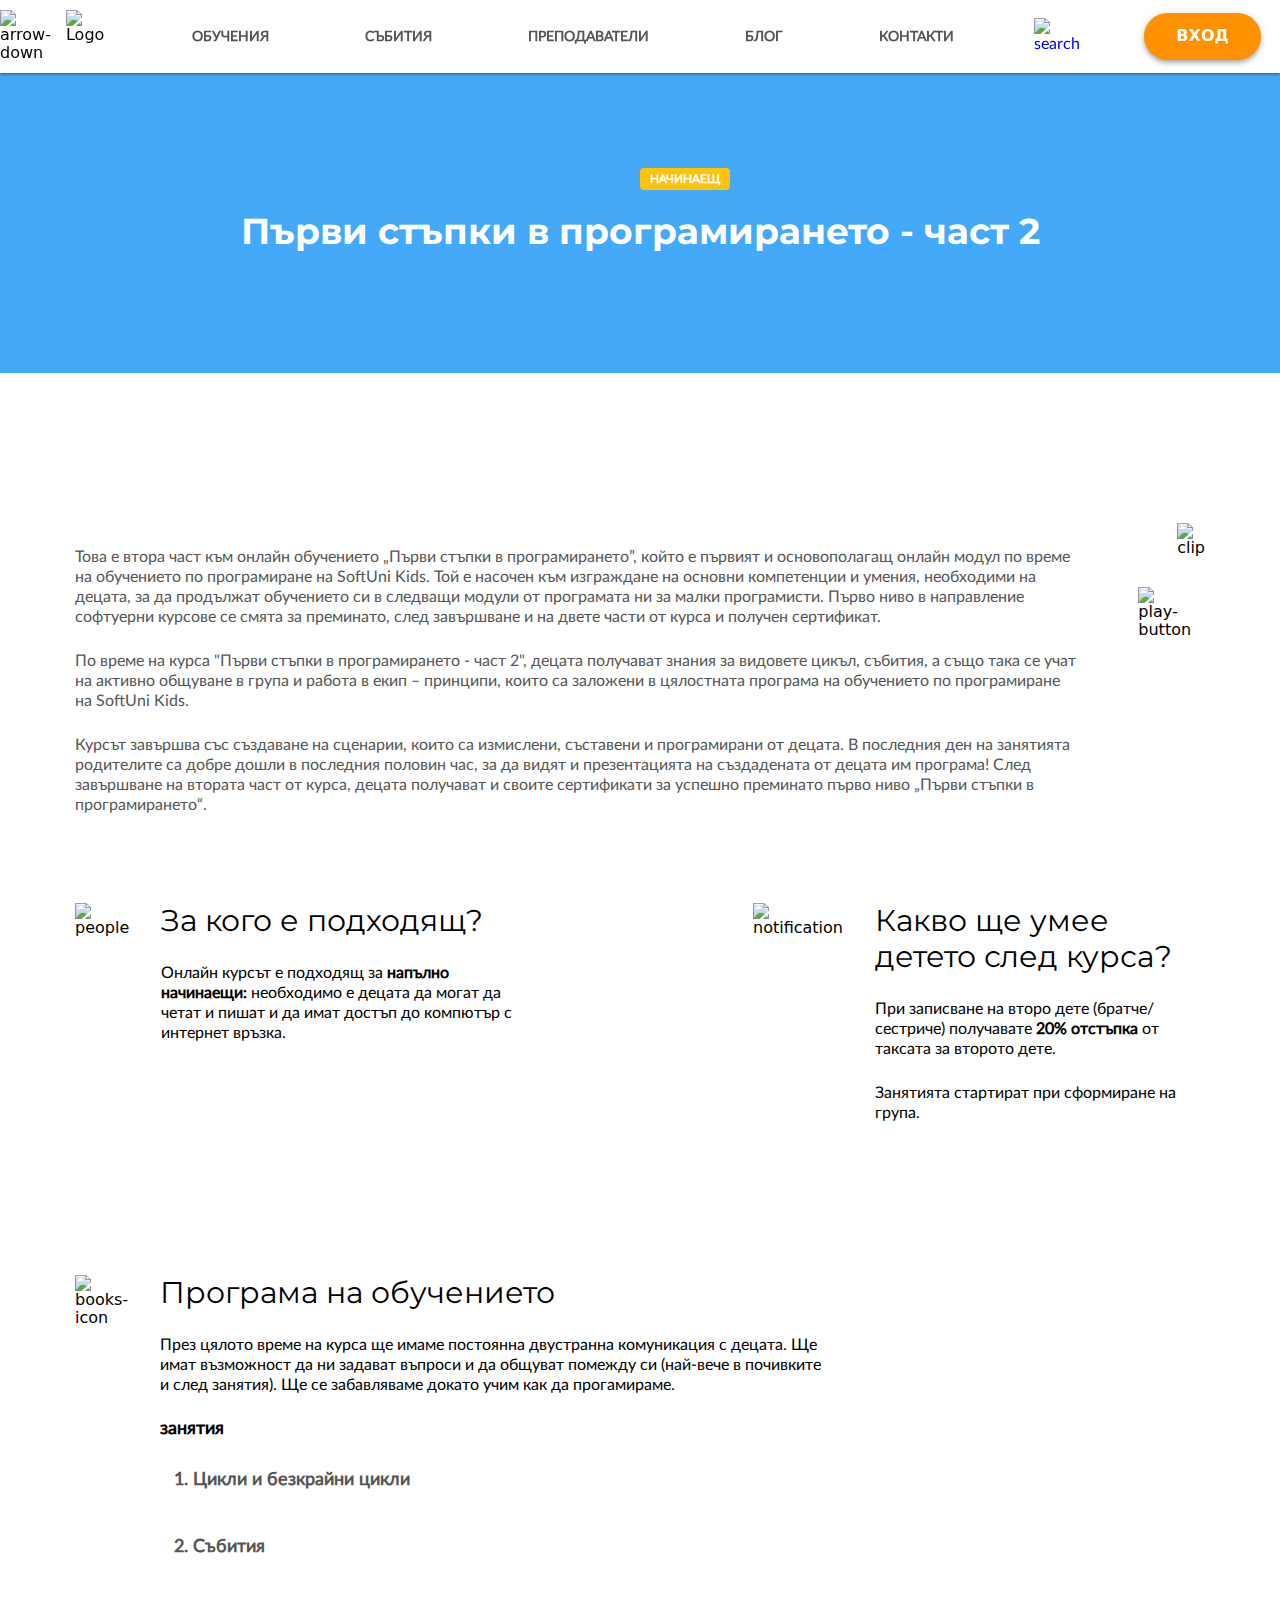
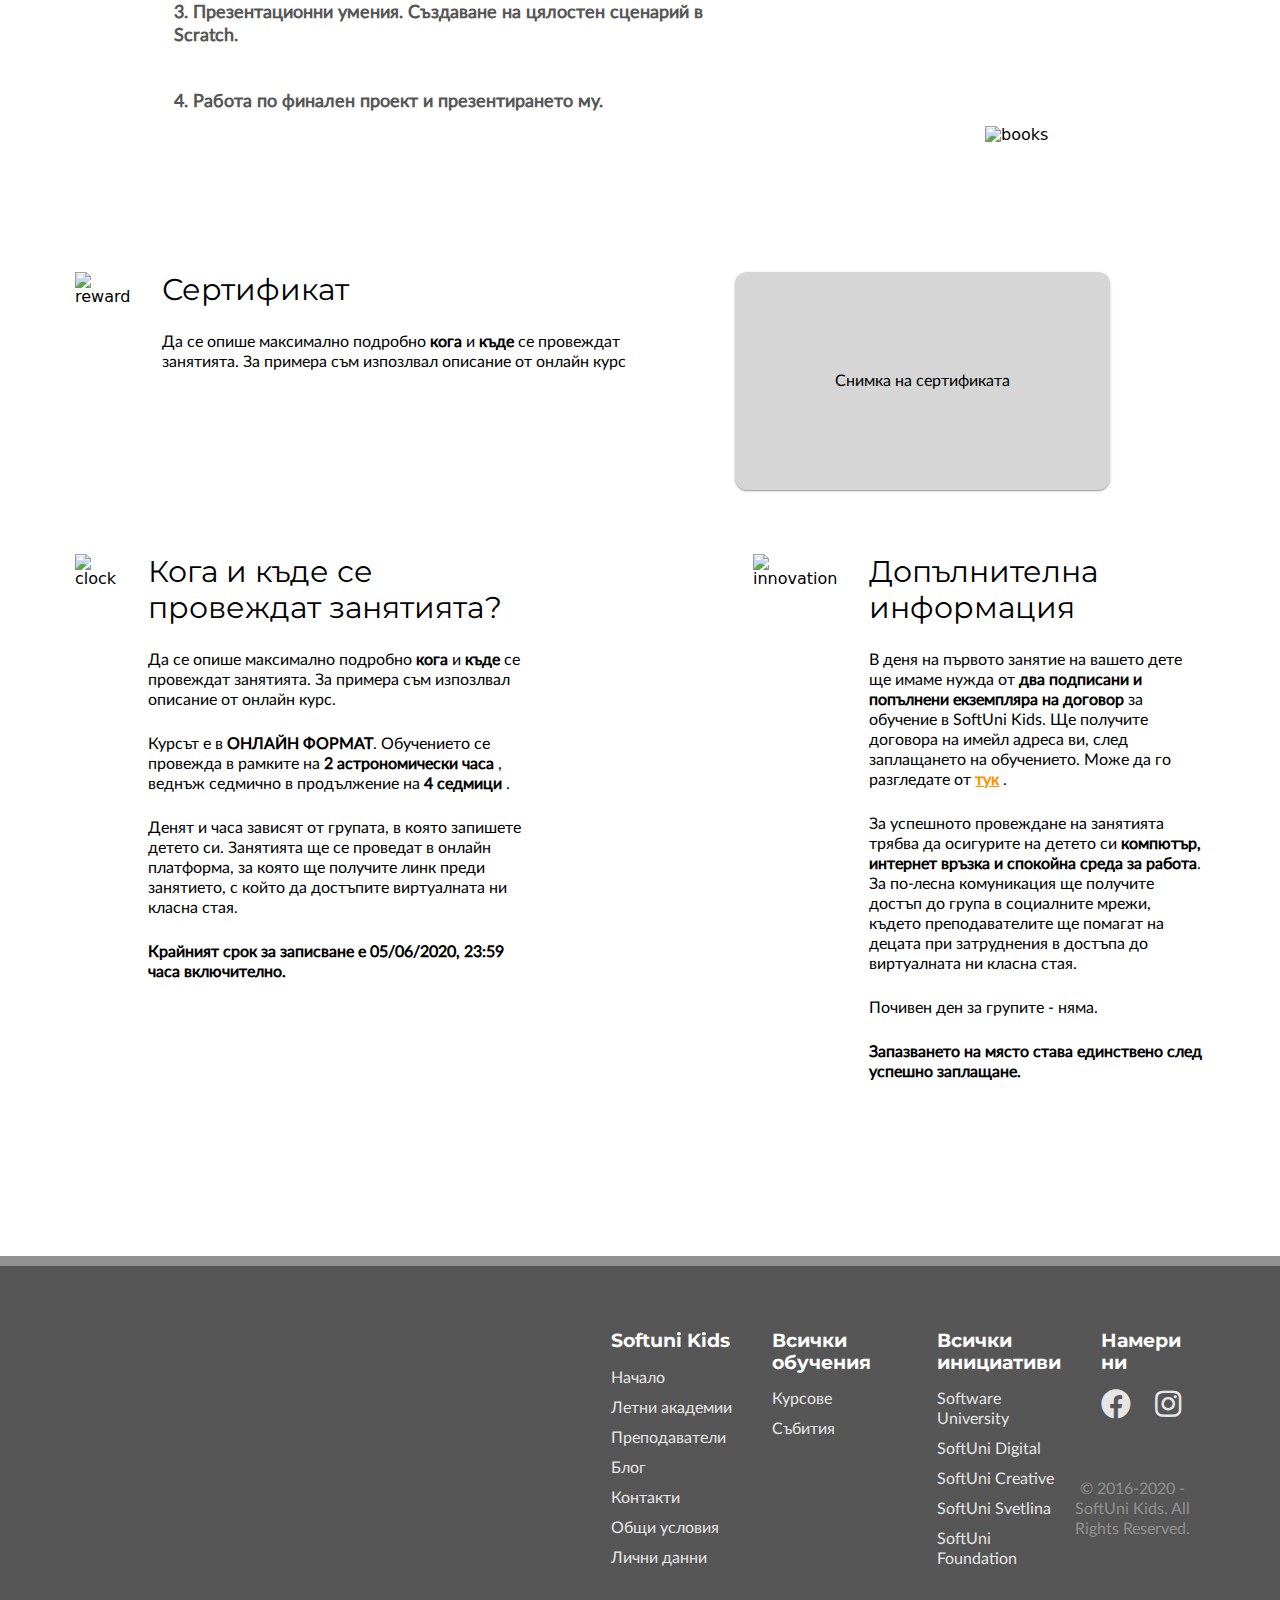
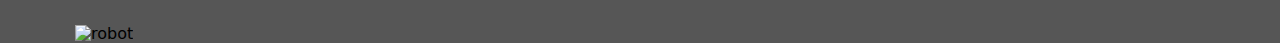
==== commit 25323e3a: "Changes before the exam" ====
--- a/pages/index.html
+++ b/pages/index.html
@@ -78,7 +78,7 @@
 				<div class="c-page-separator--dots--vertical-orange-short"></div>
 
 				<article class="c-card-info o-horizontal-list o-horizontal-list--top">
-					<img src="../assets/images/notification-icon.svg" alt="notification" />
+					<img class="c-card-info__icon" src="../assets/images/notification-icon.svg" alt="notification" />
 					<div>
 						<span class="c-card-info__heading">Какво ще умее детето след курса?</span>
 						<p>
@@ -156,7 +156,7 @@
 				<div class="c-page-separator--dots--vertical-orange-long"></div>
 
 				<article class="c-card-info o-horizontal-list o-horizontal-list--top">
-					<img src="../assets/images/innovation-icon.svg" alt="innovation" />
+					<img class="c-card-info__icon" src="../assets/images/innovation-icon.svg" alt="innovation" />
 					<div>
 						<span class="c-card-info__heading">Допълнителна информация</span>
 						<p>
